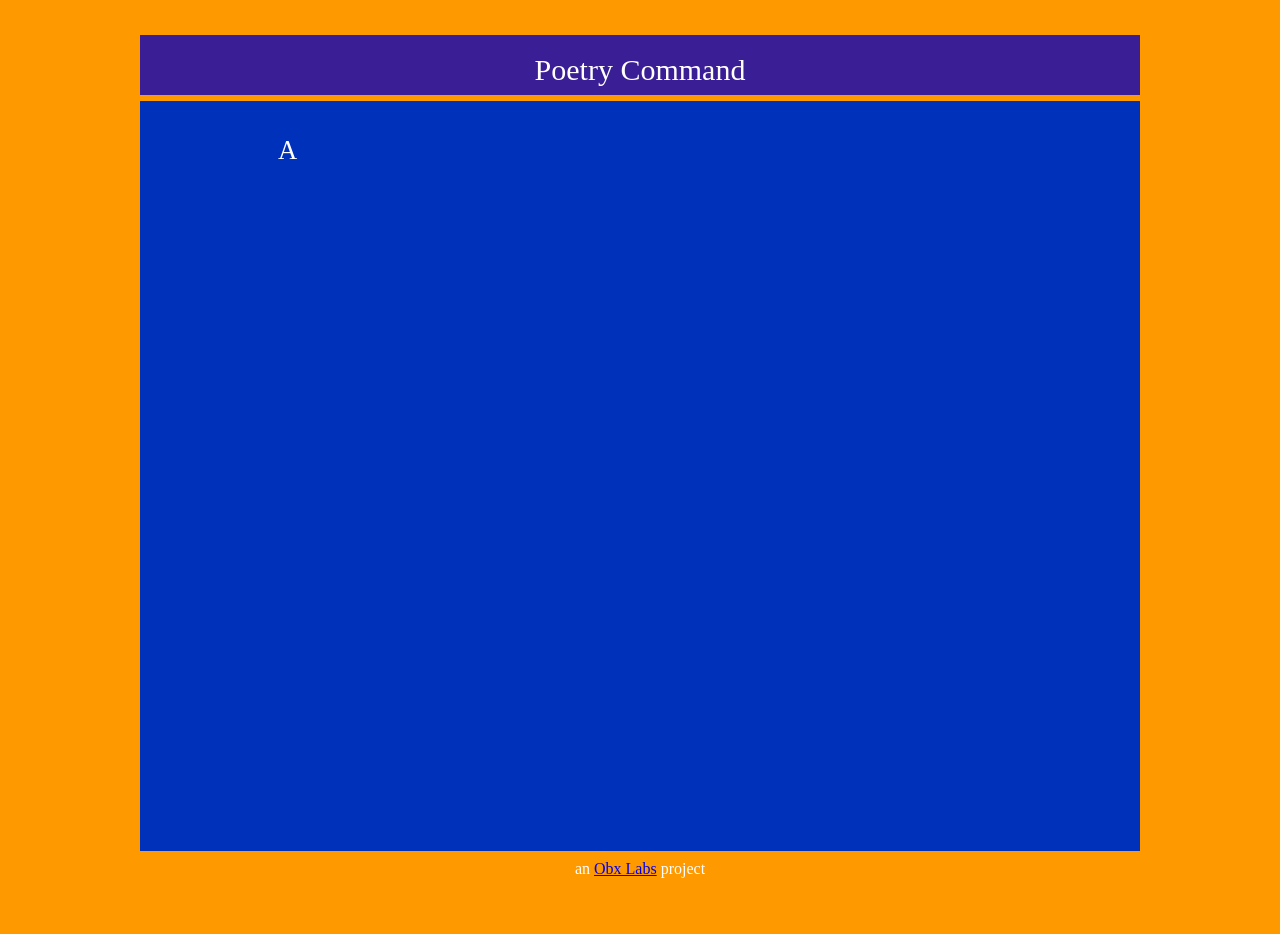
==== index.html @ fa60922b "Improve local+hosted loading and archive source text assets" ====
<!DOCTYPE html>
<!-- saved from url=(0040)https://obxlabs.net/experiments/stamina/ -->
<html lang="en">

<head>
	<meta http-equiv="Content-Type" content="text/html; charset=UTF-8">

	<script src="./Jasons_Relative_Stamina_files/webfont.js"></script>
	<link href="./Jasons_Relative_Stamina_files/css" rel="stylesheet" type="text/css">
	<link href="./Jasons_Relative_Stamina_files/css(1)" rel="stylesheet" type="text/css">
	<link href="./Jasons_Relative_Stamina_files/css(2)" rel="stylesheet" type="text/css">
	<link href="./Jasons_Relative_Stamina_files/css(3)" rel="stylesheet" type="text/css">

	<link rel="stylesheet" type="text/css" href="./Jasons_Relative_Stamina_files/shootCSS2.css">
	<script src="./Jasons_Relative_Stamina_files/SAT.js"></script>
	<script src="./Jasons_Relative_Stamina_files/stamina_local_data.js" type="text/javascript"></script>
	<script src="./Jasons_Relative_Stamina_files/shoot_21b.js" type="text/javascript"></script>
	<title>Poetry Command</title>

	<style type="text/css">
		/* Copyright 2014-present Evernote Corporation. All rights reserved. */
		@keyframes caretBlink {
			from {
				opacity: 1.0;
			}

			to {
				opacity: 0.0;
			}
		}

		@keyframes rotateSpinner {
			from {
				transform: rotate(0deg);
			}

			to {
				transform: rotate(360deg);
			}
		}

		#text-tool-caret {
			animation-name: caretBlink;
			animation-iteration-count: infinite;
			animation-timing-function: cubic-bezier(1.0, 0, 0, 1.0);
			animation-duration: 1s;
		}

		#en-markup-loading-spinner {
			position: absolute;
			top: calc(50% - 16px);
			left: calc(50% - 16px);
			width: 32px;
			height: 32px;
		}

		#en-markup-loading-spinner img {
			position: relative;
			top: 0px;
			left: 0px;
			animation-name: rotateSpinner;
			animation-duration: 0.6s;
			animation-iteration-count: infinite;
			animation-timing-function: linear;
		}
	</style>
	<style type="text/css">
		/* Copyright 2014-present Evernote Corporation. All rights reserved. */
		.skitchToastBoxContainer {
			position: absolute;
			width: 100%;
			text-align: center;
			top: 30px;
			-webkit-user-select: none;
			-moz-user-select: none;
			pointer-events: none;
		}

		.skitchToastBox {
			width: 200px;
			height: 16px;
			padding: 12px;
			background-color: rgba(47, 55, 61, 0.95);
			border-radius: 4px;
			color: white;
			cursor: default;
			font-size: 10pt;
			text-shadow: 1px 1px 2px rgba(0, 0, 0, 0.32);
			font-family: 'Soleil', Helvetica, Arial, sans-serif;
			border: 2px rgba(255, 255, 255, 0.38) solid;
		}

		.lang-zh-cn .skitchToastBox {
			font-family: '微软雅黑', 'Microsoft YaHei', SimSun,
				'&#x30E1;&#x30A4;&#x30EA;&#x30AA;', Meiryo, 'MS PGothic', 'Soleil',
				Helvetica, Arial, sans-serif;
		}

		.lang-ja-jp .skitchToastBox {
			font-family: '&#x30E1;&#x30A4;&#x30EA;&#x30AA;', Meiryo, 'MS PGothic',
				'微软雅黑', 'Microsoft YaHei', SimSun, 'Soleil', Helvetica, Arial,
				sans-serif;
		}

		.skitchToast {
			padding-left: 20px;
			padding-right: 20px;
			display: inline-block;
			height: 10px;
			color: #f1f5f8;
			text-align: center;
		}

		.skitchVisible {
			/* Don't remove this class it's a hack used by the Evernote Clipper */
		}
	</style>
	<style type="text/css">
		/* Copyright 2014-present Evernote Corporation. All rights reserved. */

		@font-face {
			font-family: 'Soleil';
			src: url([data-uri]);
			font-weight: normal;
			font-style: normal;
		}
	</style>
	<style type="text/css">
		/* Copyright 2019-present Evernote Corporation. All rights reserved. */

		#en-markup-disabled {
			position: fixed;
			z-index: 9999;
			width: 100%;
			height: 100%;
			top: 0px;
			left: 0px;
			cursor: default;
			-webkit-user-select: none;
		}

		#en-markup-alert-container {
			position: absolute;
			z-index: 9999;
			width: 450px;
			left: calc(50% - 225px);
			top: calc(50% - 85px);
			background-color: white;
			box-shadow: 0 2px 7px 1px rgba(0, 0, 0, 0.35);
			-webkit-user-select: none;
		}

		#en-markup-alert-container .cell-1 {
			position: relative;
			height: 110px;
			width: 105px;
			float: left;
			text-align: center;
			background-image: url([data-uri]);
			background-position: 65% 50%;
			background-repeat: no-repeat;
		}

		#en-markup-alert-container .cell-2 {
			position: relative;
			float: left;
			width: 345px;
			margin-top: 29px;
			margin-bottom: 20px;
		}

		#en-markup-alert-container .cell-2 .cell-2-title {
			margin-bottom: 5px;
			padding-right: 30px;
			font-size: 12pt;
			font-family: Tahoma, Arial;
		}

		#en-markup-alert-container .cell-2 .cell-2-message {
			padding-right: 30px;
			font-size: 9.5pt;
			font-family: Tahoma, Arial;
		}

		#en-markup-alert-container .cell-3 {
			position: relative;
			width: 450px;
			height: 60px;
			float: left;
			background-color: rgb(240, 240, 240);
		}

		#en-markup-alert-container .cell-3 button {
			position: absolute;
			top: 12px;
			right: 15px;
			width: 110px;
			height: 36px;
		}

		#en-markup-alert-container .cell-3 button.alt-button {
			position: absolute;
			top: 12px;
			right: 140px;
			width: 110px;
			height: 36px;
		}
	</style>
</head>

<body>
	<div id="header" class="unSelect">Poetry Command</div>

	<canvas id="canvas" width="1000" height="785" style="background-color: rgb(0, 49, 187);"></canvas>

	<div id="footer" class="unSelect">an <a href="https://www.obxlabs.net" target="_blank" rel="noopener noreferrer">Obx Labs</a> project</div><br>
	<div id="Test" style="font: 20pt Arvo;">must</div>
	<div id="container">

		<div class="unSelect panel">
			<h1>LASER OPTIONS</h1>
			Laser Font
			<select id="laFont" onchange="updateLaserVal(&#39;laFont&#39;);">
				<option value="Open Sans">Open Sans</option>
				<option value="Josefin Slab"> Josefin Slab</option>
				<option value="Arvo">Arvo</option>
			</select>
			<br>
			Vertical text <br>
			<input type="checkbox" id="laOrientation" value="true" onchange="updateLaserVal(&#39;laOrientation&#39;)">
			<br>
			Spray On<br>
			<input type="checkbox" id="laSpray" value="true" onchange="updateLaserVal(&#39;laSpray&#39;)">
			<br>
			Spray Speed (mili) (50-5000) <input type="text" id="laTInterval"
				onchange="updateLaserVal(&#39;laTInterval&#39;)" maxlength="4" size="4">
			<br>
			<input type="range" id="laInterval" min="50" max="5000"
				onchange="updateLaserVal(&#39;laInterval&#39;)"><span id="lInterval"> 50</span>
			<br>
			LaserSpacing (vertical text) <input type="text" id="laTSpacing"
				onchange="updateLaserVal(&#39;laTSpacing&#39;)" maxlength="2" size="2">
			<br>
			<input type="range" id="laSpacing" min="1" max="99" onchange="updateLaserVal(&#39;laSpacing&#39;)"><span
				id="lSpacing"> 27</span>
			<br>
			Laser Size <input type="text" id="laTSize" onchange="updateLaserVal(&#39;laTSize&#39;)" maxlength="2"
				size="2">
			<br>
			<input type="range" id="laSize" min="1" max="99" onchange="updateLaserVal(&#39;laSize&#39;)"><span
				id="lSize"> 14pt</span>
			<br>
			Laser Speed <input type="text" id="laTSpeed" onchange="updateLaserVal(&#39;laTSpeed&#39;)" maxlength="2"
				size="2">
			<br>
			<input type="range" id="laSpeed" min="1" max="99" onchange="updateLaserVal(&#39;laSpeed&#39;)"><span
				id="lSpeed"> 20</span>
			<br>
			Number of Lasers <input type="text" id="laTTotal" onchange="updateLaserVal(&#39;laTTotal&#39;)"
				maxlength="2" size="2">
			<br>
			<input type="range" id="laTotal" min="1" max="99" onchange="updateLaserVal(&#39;laTotal&#39;)"><span
				id="lTotal"> 100</span>
			<br>
			Red (0-255) <input type="text" id="laTHue" onchange="updateLaserVal(&#39;laTHue&#39;)" maxlength="3"
				size="3">
			<br>
			<input type="range" id="laHue" min="0" max="255" onchange="updateLaserVal(&#39;laHue&#39;)"><span id="lHue">
				0</span>
			<br>
			Green (0-255) <input type="text" id="laTSat" onchange="updateLaserVal(&#39;laTSat&#39;)" maxlength="3"
				size="3">
			<br>
			<input type="range" id="laSat" min="0" max="255" onchange="updateLaserVal(&#39;laSat&#39;)"><span id="lSat">
				0</span>
			<br>
			Blue (0-255) <input type="text" id="laTLig" onchange="updateLaserVal(&#39;laTLig&#39;)" maxlength="3"
				size="3">
			<br>
			<input type="range" id="laLig" min="0" max="255" onchange="updateLaserVal(&#39;laLig&#39;)"><span id="lLig">
				0</span>

			<br>
			<h1>CANVAS OPTIONS</h1>

			Red (0-255) <input type="text" id="caTHue" onchange="updateCanvasVal(&#39;caTHue&#39;)" maxlength="3"
				size="3">
			<br>
			<input type="range" id="caHue" min="0" max="255" onchange="updateCanvasVal(&#39;caHue&#39;)"><span
				id="cHue"> 0</span>
			<br>
			Green (0-255) <input type="text" id="caTSat" onchange="updateCanvasVal(&#39;caTSat&#39;)" maxlength="3"
				size="3">
			<br>
			<input type="range" id="caSat" min="0" max="255" onchange="updateCanvasVal(&#39;caSat&#39;)"><span
				id="cSat"> 49</span>
			<br>
			Blue (0-255) <input type="text" id="caTLig" onchange="updateCanvasVal(&#39;caTLig&#39;)" maxlength="3"
				size="3">
			<br>
			<input type="range" id="caLig" min="0" max="255" onchange="updateCanvasVal(&#39;caLig&#39;)"><span
				id="cLig"> 187</span>
		</div>

		<div class="unSelect right panel">
			<h1>ENEMY OPTIONS</h1>

			Enemy Font
			<select id="enFont" onchange="updateEnemyVal(&#39;enFont&#39;);">
				<option value="Open Sans">Open Sans</option>
				<option value="Josefin Slab"> Josefin Slab</option>
				<option value="Arvo">Arvo</option>
			</select>
			<br>
			Vertical text <br>
			<input type="checkbox" id="enOrientation" value="true" onchange="updateEnemyVal(&#39;enOrientation&#39;)">
			<br>
			EnemySpacing (vertical text) <input type="text" id="enTSpacing"
				onchange="updateEnemyVal(&#39;enTSpacing&#39;)" maxlength="2" size="2">
			<br>
			<input type="range" id="enSpacing" min="1" max="99" onchange="updateEnemyVal(&#39;enSpacing&#39;)"><span
				id="eSpacing"> 20</span>
			<br>
			Enemy Spawn Rate (mili) (50-5000) <input type="text" id="enTInterval"
				onchange="updateEnemyVal(&#39;enTInterval&#39;)" maxlength="4" size="4">
			<br>
			<input type="range" id="enInterval" min="50" max="5000"
				onchange="updateEnemyVal(&#39;enInterval&#39;)"><span id="eInterval"> 500</span>
			<br>
			Enemy Size <input type="text" id="enTSize" onchange="updateEnemyVal(&#39;enTSize&#39;)" maxlength="2"
				size="2">
			<br>
			<input type="range" id="enSize" min="1" max="99" onchange="updateEnemyVal(&#39;enSize&#39;)"><span
				id="eSize"> 20pt</span>
			<br>
			Enemy Base Speed <input type="text" id="enTBSpeed" onchange="updateEnemyVal(&#39;enTBSpeed&#39;)"
				maxlength="2" size="2">
			<br>
			<input type="range" id="enBSpeed" min="1" max="99" onchange="updateEnemyVal(&#39;enBSpeed&#39;)"><span
				id="eBSpeed"> 2</span>
			<br>
			Enemy Speed Variation <input type="text" id="enTSpeed" onchange="updateEnemyVal(&#39;enTSpeed&#39;)"
				maxlength="2" size="2">
			<br>
			<input type="range" id="enSpeed" min="0" max="99" onchange="updateEnemyVal(&#39;enSpeed&#39;)"><span
				id="eSpeed"> 12</span>
			<br>
			Enemy Total <input type="text" id="enTTotal" onchange="updateEnemyVal(&#39;enTTotal&#39;)" maxlength="2"
				size="2">
			<br>
			<input type="range" id="enTotal" min="1" max="99" onchange="updateEnemyVal(&#39;enTotal&#39;)"><span
				id="eTotal"> 12</span>
			<br>
			Red (0-255) <input type="text" id="enTHue" onchange="updateEnemyVal(&#39;enTHue&#39;)" maxlength="3"
				size="3">
			<br>
			<input type="range" id="enHue" min="0" max="255" onchange="updateEnemyVal(&#39;enHue&#39;)"><span id="eHue">
				255</span>
			<br>
			Green (0-255) <input type="text" id="enTSat" onchange="updateEnemyVal(&#39;enTSat&#39;)" maxlength="3"
				size="3">
			<br>
			<input type="range" id="enSat" min="0" max="255" onchange="updateEnemyVal(&#39;enSat&#39;)"><span id="eSat">
				255</span>
			<br>
			Blue (0-255) <input type="text" id="enTLig" onchange="updateEnemyVal(&#39;enTLig&#39;)" maxlength="3"
				size="3">
			<br>
			<input type="range" id="enLig" min="0" max="255" onchange="updateEnemyVal(&#39;enLig&#39;)"><span id="eLig">
				255</span>
		</div>

		<div class="unSelect right panel">
			<h1>EXPLOSION OPTIONS</h1>

			Fragment Font
			<select id="frFont" onchange="updateFragmentVal(&#39;frFont&#39;);">
				<option value="Open Sans">Open Sans</option>
				<option value="Josefin Slab"> Josefin Slab</option>
				<option value="Arvo">Arvo</option>
			</select>
			<br>
			Fragment Size <input type="text" id="frTSize" onchange="updateFragmentVal(&#39;frTSize&#39;)" maxlength="2"
				size="2">
			<br>
			<input type="range" id="frSize" min="5" max="50" onchange="updateFragmentVal(&#39;frSize&#39;)"><span
				id="fSize"> 20pt</span>
			<br>
			Fade Speed (0.1-1) <input type="text" id="frTFade" onchange="updateFragmentVal(&#39;frTFade&#39;)"
				maxlength="3" size="3">
			<br>
			<input type="range" id="frFade" min="1" max="80" onchange="updateFragmentVal(&#39;frFade&#39;)"><span
				id="fFade"> 20</span>
			<br>
			Fragment Base Speed (1-10) <input type="text" id="frTBSpeed"
				onchange="updateFragmentVal(&#39;frTBSpeed&#39;)" maxlength="2" size="2">
			<br>
			<input type="range" id="frBSpeed" min="1" max="99" onchange="updateFragmentVal(&#39;frBSpeed&#39;)"><span
				id="fBSpeed"> 3</span>
			<br>
			Fragment Speed Variation (0-20) <input type="text" id="frTSpeed"
				onchange="updateFragmentVal(&#39;frTSpeed&#39;)" maxlength="2" size="2">
			<br>
			<input type="range" id="frSpeed" min="0" max="99" onchange="updateFragmentVal(&#39;frSpeed&#39;)"><span
				id="fSpeed"> 17</span>
			<br>
			Red (0-255) <input type="text" id="frTHue" onchange="updateFragmentVal(&#39;frTHue&#39;)" maxlength="3"
				size="3">
			<br>
			<input type="range" id="frHue" min="0" max="255" onchange="updateFragmentVal(&#39;frHue&#39;)"><span
				id="fHue"> 156</span>
			<br>
			Green (0-255) <input type="text" id="frTSat" onchange="updateFragmentVal(&#39;frTSat&#39;)" maxlength="3"
				size="3">
			<br>
			<input type="range" id="frSat" min="0" max="255" onchange="updateFragmentVal(&#39;frSat&#39;)"><span
				id="fSat"> 100</span>
			<br>
			Blue (0-255) <input type="text" id="frTLig" onchange="updateFragmentVal(&#39;frTLig&#39;)" maxlength="3"
				size="3">
			<br>
			<input type="range" id="frLig" min="0" max="255" onchange="updateFragmentVal(&#39;frLig&#39;)"><span
				id="fLig"> 50</span>
			<br>
			Color Change Speed (0-20) <input type="text" id="frTRate" onchange="updateFragmentVal(&#39;frTRate&#39;)"
				maxlength="3" size="3">
			<br>
			<input type="range" id="frRate" min="0" max="99" onchange="updateFragmentVal(&#39;frRate&#39;)"><span
				id="fRate"> 5</span>
		</div>
		<div class="panel">


			<h1 class="unSelect">SET CURRENT SETTINGS AS DEFAULT</h1>
			<h2 class="unSelect"> Optional: leave a note to yourself about this build to be seen in the logbook </h2>
			<input type="text" name="noteString" id="noteStringArea" value="Note Here">
			<form method="get" action="https://obxlabs.net/experiments/stamina/">
				<input type="text" name="valString" id="valStringArea">
				<input type="button" value="GenerateString" onclick="getValueString()">
				<input type="submit" value="Submit as Default">
			</form>

			<h1 class="unSelect">RESETS</h1>
			<input type="submit" value="Reset to Default" onclick="resetVals(false)">
			<input type="submit" value="Reset to Origin" onclick="resetVals(true)"> <br>
			Resets will change the appearance, but need to be saved through the 'Set as Default' system or they will be
			overriden by the default when the page reloads.


			<h1 class="unSelect">LOG ALL CURRENT SETTINGS</h1>
			<span class="unSelect">Prints out all the current settings using the programming varirable names as
				identifiers. Copy Paste into a document and save or email it to me.</span>
			<br>
			<button type="button" id="caLog" onclick="updateCanvasVal(&#39;caLog&#39;)">Generate Log</button><br><span
				id="cLog"> </span>




		</div>


	</div>

	<deepl-input-controller translate="no"><template shadowrootmode="open">
			<link rel="stylesheet" href="chrome-extension://cofdbpoegempjloogbagkncekinflcnj/build/content.css">
			<div dir="ltr" style="visibility: initial !important;">
				<div class="dl-input-translation-container svelte-95aucy">
					<div></div>
				</div>
			</div>
		</template></deepl-input-controller>
</body>

</html>
---- Jasons_Relative_Stamina_files/shootCSS2.css ----
/* http://meyerweb.com/eric/tools/css/reset/ 
   v2.0 | 20110126
   License: none (public domain)
*/

html, body, div, span, applet, object, iframe,
h1, h2, h3, h4, h5, h6, p, blockquote, pre,
a, abbr, acronym, address, big, cite, code,
del, dfn, em, img, ins, kbd, q, s, samp,
small, strike, strong, sub, sup, tt, var,
b, u, i, center,
dl, dt, dd, ol, ul, li,
fieldset, form, label, legend,
table, caption, tbody, tfoot, thead, tr, th, td,
article, aside, canvas, details, embed, 
figure, figcaption, footer, header, hgroup, 
menu, nav, output, ruby, section, summary,
time, mark, audio, video {
	margin: 0;
	padding: 0;
	border: 0;
	font-size: 100%;
	font: inherit;
	vertical-align: baseline;
}
/* HTML5 display-role reset for older browsers */
article, aside, details, figcaption, figure, 
footer, header, hgroup, menu, nav, section {
	display: block;
}
body {
	line-height: 1;
}
ol, ul {
	list-style: none;
}
blockquote, q {
	quotes: none;
}
blockquote:before, blockquote:after,
q:before, q:after {
	content: '';
	content: none;
}
table {
	border-collapse: collapse;
	border-spacing: 0;
}



body {
  padding:0;
  margin:0;
  background:#fe9900;
}
canvas {
  display:block;
  margin-left:auto;
  margin-right:auto;
  background: #fff;
  
  }
  #header
  {
  background:#3a1e95;
  font-family:"Source Sans Pro";
  font-size: 30px;
  line-height:70px;
  color:#fff;
  width:1000px;
  height:60px;
  text-align:center; 
  margin-left:auto;
  margin-right:auto;
  margin-top: 35px;
  margin-bottom:6px;
  }
  
  #footer
  {
  font-family:"Source Sans Pro";
  font-size: 16px;
  padding-top:10px;
  color:#fff;
  text-align:center; 
  margin-left:auto;
  margin-right:auto;
  margin-bottom:10px;
  
  }
  
  
 #Test
{
    position: absolute;
    visibility: hidden;
    height: auto;
    width: auto;
	background:#f00;
}
.unSelect
{
-webkit-touch-callout: none;
-webkit-user-select: none;
-khtml-user-select: none;
-moz-user-select: moz-none;
-ms-user-select: none;
user-select: none;
}
.panel
{
float:left;
margin-top:10px;
margin-left:5px;
margin-right:5px;
font-size :14px;
width:225px;

font-family:"Open Sans";
background-color: #fff;
padding:5px 15px;
text-align:center;
line-height:1.5;
}

#container
{
background-color: #f00;
margin-left:50px;
margin-right:auto;
display:none;
/*visibility : hidden;*/
}
.panel h1
{
font-size :18px;
font-family:"Arvo";
margin-bottom:10px;

}

h2
{

font-size :16px;
font-family:"Arvo";
margin-bottom:5px;
}

.data
{
font-weight:700;
}
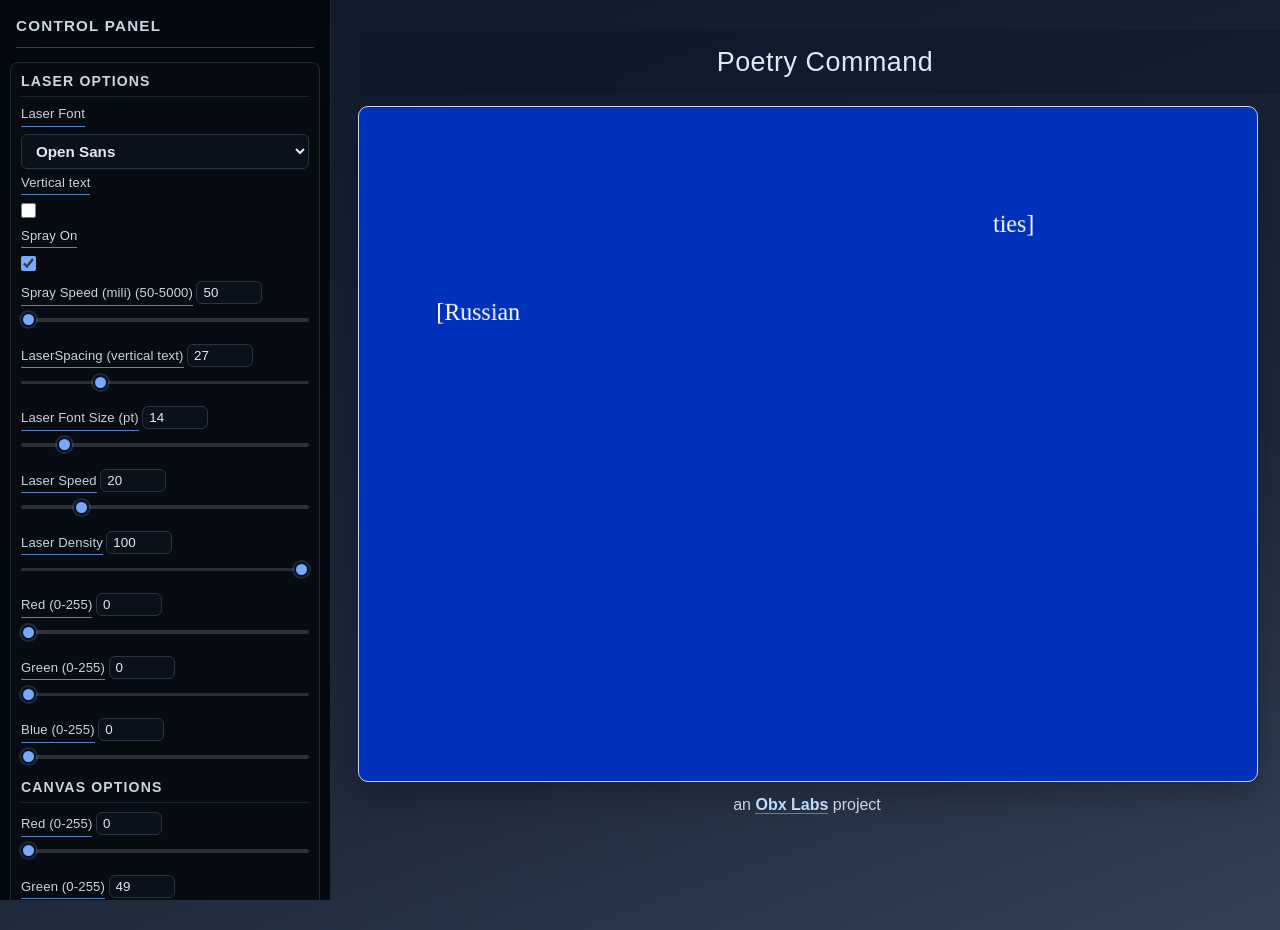
==== commit 3ac54014: "Refine controls UX, text sources, and collision fragment behavior" ====
--- a/index.html
+++ b/index.html
@@ -236,48 +236,48 @@
 				onchange="updateLaserVal(&#39;laTInterval&#39;)" maxlength="4" size="4">
 			<br>
 			<input type="range" id="laInterval" min="50" max="5000"
-				onchange="updateLaserVal(&#39;laInterval&#39;)"><span id="lInterval"> 50</span>
+				oninput="updateLaserVal(&#39;laInterval&#39;)" onchange="updateLaserVal(&#39;laInterval&#39;)"><span id="lInterval"> 50</span>
 			<br>
 			LaserSpacing (vertical text) <input type="text" id="laTSpacing"
 				onchange="updateLaserVal(&#39;laTSpacing&#39;)" maxlength="2" size="2">
 			<br>
-			<input type="range" id="laSpacing" min="1" max="99" onchange="updateLaserVal(&#39;laSpacing&#39;)"><span
+			<input type="range" id="laSpacing" min="1" max="99" oninput="updateLaserVal(&#39;laSpacing&#39;)" onchange="updateLaserVal(&#39;laSpacing&#39;)"><span
 				id="lSpacing"> 27</span>
 			<br>
-			Laser Size <input type="text" id="laTSize" onchange="updateLaserVal(&#39;laTSize&#39;)" maxlength="2"
+			Laser Font Size (pt) <input type="text" id="laTSize" onchange="updateLaserVal(&#39;laTSize&#39;)" maxlength="2"
 				size="2">
 			<br>
-			<input type="range" id="laSize" min="1" max="99" onchange="updateLaserVal(&#39;laSize&#39;)"><span
+			<input type="range" id="laSize" min="1" max="99" oninput="updateLaserVal(&#39;laSize&#39;)" onchange="updateLaserVal(&#39;laSize&#39;)"><span
 				id="lSize"> 14pt</span>
 			<br>
 			Laser Speed <input type="text" id="laTSpeed" onchange="updateLaserVal(&#39;laTSpeed&#39;)" maxlength="2"
 				size="2">
 			<br>
-			<input type="range" id="laSpeed" min="1" max="99" onchange="updateLaserVal(&#39;laSpeed&#39;)"><span
+			<input type="range" id="laSpeed" min="1" max="99" oninput="updateLaserVal(&#39;laSpeed&#39;)" onchange="updateLaserVal(&#39;laSpeed&#39;)"><span
 				id="lSpeed"> 20</span>
 			<br>
-			Number of Lasers <input type="text" id="laTTotal" onchange="updateLaserVal(&#39;laTTotal&#39;)"
+			Laser Density <input type="text" id="laTTotal" onchange="updateLaserVal(&#39;laTTotal&#39;)"
 				maxlength="2" size="2">
 			<br>
-			<input type="range" id="laTotal" min="1" max="99" onchange="updateLaserVal(&#39;laTotal&#39;)"><span
+			<input type="range" id="laTotal" min="1" max="99" oninput="updateLaserVal(&#39;laTotal&#39;)" onchange="updateLaserVal(&#39;laTotal&#39;)"><span
 				id="lTotal"> 100</span>
 			<br>
 			Red (0-255) <input type="text" id="laTHue" onchange="updateLaserVal(&#39;laTHue&#39;)" maxlength="3"
 				size="3">
 			<br>
-			<input type="range" id="laHue" min="0" max="255" onchange="updateLaserVal(&#39;laHue&#39;)"><span id="lHue">
+			<input type="range" id="laHue" min="0" max="255" oninput="updateLaserVal(&#39;laHue&#39;)" onchange="updateLaserVal(&#39;laHue&#39;)"><span id="lHue">
 				0</span>
 			<br>
 			Green (0-255) <input type="text" id="laTSat" onchange="updateLaserVal(&#39;laTSat&#39;)" maxlength="3"
 				size="3">
 			<br>
-			<input type="range" id="laSat" min="0" max="255" onchange="updateLaserVal(&#39;laSat&#39;)"><span id="lSat">
+			<input type="range" id="laSat" min="0" max="255" oninput="updateLaserVal(&#39;laSat&#39;)" onchange="updateLaserVal(&#39;laSat&#39;)"><span id="lSat">
 				0</span>
 			<br>
 			Blue (0-255) <input type="text" id="laTLig" onchange="updateLaserVal(&#39;laTLig&#39;)" maxlength="3"
 				size="3">
 			<br>
-			<input type="range" id="laLig" min="0" max="255" onchange="updateLaserVal(&#39;laLig&#39;)"><span id="lLig">
+			<input type="range" id="laLig" min="0" max="255" oninput="updateLaserVal(&#39;laLig&#39;)" onchange="updateLaserVal(&#39;laLig&#39;)"><span id="lLig">
 				0</span>
 
 			<br>
@@ -286,19 +286,19 @@
 			Red (0-255) <input type="text" id="caTHue" onchange="updateCanvasVal(&#39;caTHue&#39;)" maxlength="3"
 				size="3">
 			<br>
-			<input type="range" id="caHue" min="0" max="255" onchange="updateCanvasVal(&#39;caHue&#39;)"><span
+			<input type="range" id="caHue" min="0" max="255" oninput="updateCanvasVal(&#39;caHue&#39;)" onchange="updateCanvasVal(&#39;caHue&#39;)"><span
 				id="cHue"> 0</span>
 			<br>
 			Green (0-255) <input type="text" id="caTSat" onchange="updateCanvasVal(&#39;caTSat&#39;)" maxlength="3"
 				size="3">
 			<br>
-			<input type="range" id="caSat" min="0" max="255" onchange="updateCanvasVal(&#39;caSat&#39;)"><span
+			<input type="range" id="caSat" min="0" max="255" oninput="updateCanvasVal(&#39;caSat&#39;)" onchange="updateCanvasVal(&#39;caSat&#39;)"><span
 				id="cSat"> 49</span>
 			<br>
 			Blue (0-255) <input type="text" id="caTLig" onchange="updateCanvasVal(&#39;caTLig&#39;)" maxlength="3"
 				size="3">
 			<br>
-			<input type="range" id="caLig" min="0" max="255" onchange="updateCanvasVal(&#39;caLig&#39;)"><span
+			<input type="range" id="caLig" min="0" max="255" oninput="updateCanvasVal(&#39;caLig&#39;)" onchange="updateCanvasVal(&#39;caLig&#39;)"><span
 				id="cLig"> 187</span>
 		</div>
 
@@ -318,55 +318,55 @@
 			EnemySpacing (vertical text) <input type="text" id="enTSpacing"
 				onchange="updateEnemyVal(&#39;enTSpacing&#39;)" maxlength="2" size="2">
 			<br>
-			<input type="range" id="enSpacing" min="1" max="99" onchange="updateEnemyVal(&#39;enSpacing&#39;)"><span
+			<input type="range" id="enSpacing" min="1" max="99" oninput="updateEnemyVal(&#39;enSpacing&#39;)" onchange="updateEnemyVal(&#39;enSpacing&#39;)"><span
 				id="eSpacing"> 20</span>
 			<br>
 			Enemy Spawn Rate (mili) (50-5000) <input type="text" id="enTInterval"
 				onchange="updateEnemyVal(&#39;enTInterval&#39;)" maxlength="4" size="4">
 			<br>
 			<input type="range" id="enInterval" min="50" max="5000"
-				onchange="updateEnemyVal(&#39;enInterval&#39;)"><span id="eInterval"> 500</span>
-			<br>
-			Enemy Size <input type="text" id="enTSize" onchange="updateEnemyVal(&#39;enTSize&#39;)" maxlength="2"
+				oninput="updateEnemyVal(&#39;enInterval&#39;)" onchange="updateEnemyVal(&#39;enInterval&#39;)"><span id="eInterval"> 500</span>
+			<br>
+			Enemy Font Size (pt) <input type="text" id="enTSize" onchange="updateEnemyVal(&#39;enTSize&#39;)" maxlength="2"
 				size="2">
 			<br>
-			<input type="range" id="enSize" min="1" max="99" onchange="updateEnemyVal(&#39;enSize&#39;)"><span
+			<input type="range" id="enSize" min="1" max="99" oninput="updateEnemyVal(&#39;enSize&#39;)" onchange="updateEnemyVal(&#39;enSize&#39;)"><span
 				id="eSize"> 20pt</span>
 			<br>
 			Enemy Base Speed <input type="text" id="enTBSpeed" onchange="updateEnemyVal(&#39;enTBSpeed&#39;)"
 				maxlength="2" size="2">
 			<br>
-			<input type="range" id="enBSpeed" min="1" max="99" onchange="updateEnemyVal(&#39;enBSpeed&#39;)"><span
+			<input type="range" id="enBSpeed" min="1" max="99" oninput="updateEnemyVal(&#39;enBSpeed&#39;)" onchange="updateEnemyVal(&#39;enBSpeed&#39;)"><span
 				id="eBSpeed"> 2</span>
 			<br>
 			Enemy Speed Variation <input type="text" id="enTSpeed" onchange="updateEnemyVal(&#39;enTSpeed&#39;)"
 				maxlength="2" size="2">
 			<br>
-			<input type="range" id="enSpeed" min="0" max="99" onchange="updateEnemyVal(&#39;enSpeed&#39;)"><span
+			<input type="range" id="enSpeed" min="0" max="99" oninput="updateEnemyVal(&#39;enSpeed&#39;)" onchange="updateEnemyVal(&#39;enSpeed&#39;)"><span
 				id="eSpeed"> 12</span>
 			<br>
 			Enemy Total <input type="text" id="enTTotal" onchange="updateEnemyVal(&#39;enTTotal&#39;)" maxlength="2"
 				size="2">
 			<br>
-			<input type="range" id="enTotal" min="1" max="99" onchange="updateEnemyVal(&#39;enTotal&#39;)"><span
+			<input type="range" id="enTotal" min="1" max="99" oninput="updateEnemyVal(&#39;enTotal&#39;)" onchange="updateEnemyVal(&#39;enTotal&#39;)"><span
 				id="eTotal"> 12</span>
 			<br>
 			Red (0-255) <input type="text" id="enTHue" onchange="updateEnemyVal(&#39;enTHue&#39;)" maxlength="3"
 				size="3">
 			<br>
-			<input type="range" id="enHue" min="0" max="255" onchange="updateEnemyVal(&#39;enHue&#39;)"><span id="eHue">
+			<input type="range" id="enHue" min="0" max="255" oninput="updateEnemyVal(&#39;enHue&#39;)" onchange="updateEnemyVal(&#39;enHue&#39;)"><span id="eHue">
 				255</span>
 			<br>
 			Green (0-255) <input type="text" id="enTSat" onchange="updateEnemyVal(&#39;enTSat&#39;)" maxlength="3"
 				size="3">
 			<br>
-			<input type="range" id="enSat" min="0" max="255" onchange="updateEnemyVal(&#39;enSat&#39;)"><span id="eSat">
+			<input type="range" id="enSat" min="0" max="255" oninput="updateEnemyVal(&#39;enSat&#39;)" onchange="updateEnemyVal(&#39;enSat&#39;)"><span id="eSat">
 				255</span>
 			<br>
 			Blue (0-255) <input type="text" id="enTLig" onchange="updateEnemyVal(&#39;enTLig&#39;)" maxlength="3"
 				size="3">
 			<br>
-			<input type="range" id="enLig" min="0" max="255" onchange="updateEnemyVal(&#39;enLig&#39;)"><span id="eLig">
+			<input type="range" id="enLig" min="0" max="255" oninput="updateEnemyVal(&#39;enLig&#39;)" onchange="updateEnemyVal(&#39;enLig&#39;)"><span id="eLig">
 				255</span>
 		</div>
 
@@ -383,68 +383,73 @@
 			Fragment Size <input type="text" id="frTSize" onchange="updateFragmentVal(&#39;frTSize&#39;)" maxlength="2"
 				size="2">
 			<br>
-			<input type="range" id="frSize" min="5" max="50" onchange="updateFragmentVal(&#39;frSize&#39;)"><span
+			<input type="range" id="frSize" min="5" max="50" oninput="updateFragmentVal(&#39;frSize&#39;)" onchange="updateFragmentVal(&#39;frSize&#39;)"><span
 				id="fSize"> 20pt</span>
 			<br>
 			Fade Speed (0.1-1) <input type="text" id="frTFade" onchange="updateFragmentVal(&#39;frTFade&#39;)"
 				maxlength="3" size="3">
 			<br>
-			<input type="range" id="frFade" min="1" max="80" onchange="updateFragmentVal(&#39;frFade&#39;)"><span
+			<input type="range" id="frFade" min="1" max="80" oninput="updateFragmentVal(&#39;frFade&#39;)" onchange="updateFragmentVal(&#39;frFade&#39;)"><span
 				id="fFade"> 20</span>
 			<br>
 			Fragment Base Speed (1-10) <input type="text" id="frTBSpeed"
 				onchange="updateFragmentVal(&#39;frTBSpeed&#39;)" maxlength="2" size="2">
 			<br>
-			<input type="range" id="frBSpeed" min="1" max="99" onchange="updateFragmentVal(&#39;frBSpeed&#39;)"><span
+			<input type="range" id="frBSpeed" min="1" max="99" oninput="updateFragmentVal(&#39;frBSpeed&#39;)" onchange="updateFragmentVal(&#39;frBSpeed&#39;)"><span
 				id="fBSpeed"> 3</span>
 			<br>
 			Fragment Speed Variation (0-20) <input type="text" id="frTSpeed"
 				onchange="updateFragmentVal(&#39;frTSpeed&#39;)" maxlength="2" size="2">
 			<br>
-			<input type="range" id="frSpeed" min="0" max="99" onchange="updateFragmentVal(&#39;frSpeed&#39;)"><span
+			<input type="range" id="frSpeed" min="0" max="99" oninput="updateFragmentVal(&#39;frSpeed&#39;)" onchange="updateFragmentVal(&#39;frSpeed&#39;)"><span
 				id="fSpeed"> 17</span>
 			<br>
 			Red (0-255) <input type="text" id="frTHue" onchange="updateFragmentVal(&#39;frTHue&#39;)" maxlength="3"
 				size="3">
 			<br>
-			<input type="range" id="frHue" min="0" max="255" onchange="updateFragmentVal(&#39;frHue&#39;)"><span
+			<input type="range" id="frHue" min="0" max="255" oninput="updateFragmentVal(&#39;frHue&#39;)" onchange="updateFragmentVal(&#39;frHue&#39;)"><span
 				id="fHue"> 156</span>
 			<br>
 			Green (0-255) <input type="text" id="frTSat" onchange="updateFragmentVal(&#39;frTSat&#39;)" maxlength="3"
 				size="3">
 			<br>
-			<input type="range" id="frSat" min="0" max="255" onchange="updateFragmentVal(&#39;frSat&#39;)"><span
+			<input type="range" id="frSat" min="0" max="255" oninput="updateFragmentVal(&#39;frSat&#39;)" onchange="updateFragmentVal(&#39;frSat&#39;)"><span
 				id="fSat"> 100</span>
 			<br>
 			Blue (0-255) <input type="text" id="frTLig" onchange="updateFragmentVal(&#39;frTLig&#39;)" maxlength="3"
 				size="3">
 			<br>
-			<input type="range" id="frLig" min="0" max="255" onchange="updateFragmentVal(&#39;frLig&#39;)"><span
+			<input type="range" id="frLig" min="0" max="255" oninput="updateFragmentVal(&#39;frLig&#39;)" onchange="updateFragmentVal(&#39;frLig&#39;)"><span
 				id="fLig"> 50</span>
 			<br>
 			Color Change Speed (0-20) <input type="text" id="frTRate" onchange="updateFragmentVal(&#39;frTRate&#39;)"
 				maxlength="3" size="3">
 			<br>
-			<input type="range" id="frRate" min="0" max="99" onchange="updateFragmentVal(&#39;frRate&#39;)"><span
+			<input type="range" id="frRate" min="0" max="99" oninput="updateFragmentVal(&#39;frRate&#39;)" onchange="updateFragmentVal(&#39;frRate&#39;)"><span
 				id="fRate"> 5</span>
 		</div>
 		<div class="panel">
 
-
-			<h1 class="unSelect">SET CURRENT SETTINGS AS DEFAULT</h1>
-			<h2 class="unSelect"> Optional: leave a note to yourself about this build to be seen in the logbook </h2>
+			<h1 class="unSelect">SETTINGS PRESETS</h1>
+			<h2 class="unSelect">Defaults are read from <code>settings/defaults.json</code> at startup.</h2>
+			<input type="text" id="settingsPresetName" value="My Preset" placeholder="Preset name">
+			<br>
+			<input type="button" value="Save Preset" onclick="saveNamedPreset()">
+			<input type="button" value="Load Preset" onclick="loadSelectedPreset()">
+			<input type="button" value="Delete Preset" onclick="deleteSelectedPreset()">
+			<br>
+			<select id="settingsPresetList"></select>
+			<br>
+			<input type="button" value="Reload Defaults File" onclick="loadDefaultSettingsFromFile()">
+			<input type="button" value="Reset to Built-In Defaults" onclick="resetVals(true)">
+			<div id="settingsStatus" class="unSelect">Ready.</div>
+
+			<h1 class="unSelect">EXPORT STRING (LEGACY)</h1>
+			<h2 class="unSelect">Optional note to include in exported string</h2>
 			<input type="text" name="noteString" id="noteStringArea" value="Note Here">
-			<form method="get" action="https://obxlabs.net/experiments/stamina/">
-				<input type="text" name="valString" id="valStringArea">
-				<input type="button" value="GenerateString" onclick="getValueString()">
-				<input type="submit" value="Submit as Default">
-			</form>
-
-			<h1 class="unSelect">RESETS</h1>
-			<input type="submit" value="Reset to Default" onclick="resetVals(false)">
-			<input type="submit" value="Reset to Origin" onclick="resetVals(true)"> <br>
-			Resets will change the appearance, but need to be saved through the 'Set as Default' system or they will be
-			overriden by the default when the page reloads.
+			<br>
+			<input type="text" name="valString" id="valStringArea">
+			<input type="button" value="GenerateString" onclick="getValueString()">
 
 
 			<h1 class="unSelect">LOG ALL CURRENT SETTINGS</h1>
@@ -472,4 +477,4 @@
 		</template></deepl-input-controller>
 </body>
 
-</html>+</html>
--- a/Jasons_Relative_Stamina_files/shootCSS2.css
+++ b/Jasons_Relative_Stamina_files/shootCSS2.css
@@ -49,106 +49,336 @@
 
 
 
-body {
-  padding:0;
-  margin:0;
-  background:#fe9900;
-}
-canvas {
-  display:block;
-  margin-left:auto;
-  margin-right:auto;
-  background: #fff;
-  
-  }
-  #header
-  {
-  background:#3a1e95;
-  font-family:"Source Sans Pro";
-  font-size: 30px;
-  line-height:70px;
-  color:#fff;
-  width:1000px;
-  height:60px;
-  text-align:center; 
-  margin-left:auto;
-  margin-right:auto;
-  margin-top: 35px;
-  margin-bottom:6px;
-  }
-  
-  #footer
-  {
-  font-family:"Source Sans Pro";
-  font-size: 16px;
-  padding-top:10px;
-  color:#fff;
-  text-align:center; 
-  margin-left:auto;
-  margin-right:auto;
-  margin-bottom:10px;
-  
-  }
-  
-  
- #Test
-{
-    position: absolute;
-    visibility: hidden;
-    height: auto;
-    width: auto;
-	background:#f00;
-}
-.unSelect
-{
--webkit-touch-callout: none;
--webkit-user-select: none;
--khtml-user-select: none;
--moz-user-select: moz-none;
--ms-user-select: none;
-user-select: none;
-}
-.panel
-{
-float:left;
-margin-top:10px;
-margin-left:5px;
-margin-right:5px;
-font-size :14px;
-width:225px;
-
-font-family:"Open Sans";
-background-color: #fff;
-padding:5px 15px;
-text-align:center;
-line-height:1.5;
-}
-
-#container
-{
-background-color: #f00;
-margin-left:50px;
-margin-right:auto;
-display:none;
-/*visibility : hidden;*/
-}
-.panel h1
-{
-font-size :18px;
-font-family:"Arvo";
-margin-bottom:10px;
-
-}
-
-h2
-{
-
-font-size :16px;
-font-family:"Arvo";
-margin-bottom:5px;
-}
-
-.data
-{
-font-weight:700;
-}+:root {
+	--bg-ink: #0f172a;
+	--bg-deep: #1e293b;
+	--accent: #3b82f6;
+	--accent-soft: #93c5fd;
+	--text-strong: #e2e8f0;
+	--panel-bg: rgba(8, 12, 20, 0.94);
+	--panel-border: #1f2937;
+	--panel-text: #98a2b3;
+	--canvas-frame: #cbd5e1;
+	--panel-input-bg: #0b111b;
+	--panel-input-border: #2a3444;
+	--panel-heading: #cdd4df;
+	--panel-value: #76a9ff;
+	--panel-track: #2a2f38;
+}
+
+body {
+	padding: 0 0 0 334px;
+	margin: 0;
+	line-height: 1.35;
+	min-height: 100vh;
+	background:
+		linear-gradient(160deg, var(--bg-ink), var(--bg-deep) 65%, #334155 100%);
+	font-family: "Open Sans", "Helvetica Neue", Helvetica, Arial, sans-serif;
+}
+
+canvas {
+	display: block;
+	width: min(1000px, calc(100vw - 382px));
+	height: auto;
+	margin: 0 auto 0 24px;
+	border: 1px solid var(--canvas-frame);
+	border-radius: 10px;
+	background: #fff;
+	box-shadow: 0 12px 30px rgba(2, 6, 23, 0.25);
+}
+
+#header {
+	width: min(1000px, calc(100vw - 382px));
+	margin: 30px auto 12px 24px;
+	padding: 14px 18px;
+	border-radius: 10px;
+	background: rgba(15, 23, 42, 0.48);
+	font-family: "Source Sans Pro", "Open Sans", "Helvetica Neue", Helvetica, Arial, sans-serif;
+	font-size: clamp(1.5rem, 2.1vw, 1.95rem);
+	letter-spacing: 0.02em;
+	color: var(--text-strong);
+	text-align: center;
+	text-transform: none;
+	text-shadow: none;
+}
+
+#footer {
+	width: min(1000px, calc(100vw - 382px));
+	margin: 12px auto 12px 24px;
+	text-align: center;
+	font-family: "Source Sans Pro", "Open Sans", "Helvetica Neue", Helvetica, Arial, sans-serif;
+	font-size: 1rem;
+	color: #cbd5e1;
+}
+
+#footer a {
+	color: #bfdbfe;
+	font-weight: 600;
+	text-decoration: none;
+	border-bottom: 1px solid rgba(191, 219, 254, 0.45);
+	transition: color 150ms ease, border-color 150ms ease;
+}
+
+#footer a:hover {
+	color: #eff6ff;
+	border-bottom-color: rgba(239, 246, 255, 0.9);
+}
+
+#Test {
+	position: absolute;
+	visibility: hidden;
+	height: auto;
+	width: auto;
+	background: #f00;
+}
+
+.unSelect {
+	-webkit-touch-callout: none;
+	-webkit-user-select: none;
+	-khtml-user-select: none;
+	-moz-user-select: moz-none;
+	-ms-user-select: none;
+	user-select: none;
+}
+
+#container {
+	display: block;
+	position: fixed;
+	top: 0;
+	left: 0;
+	bottom: 0;
+	width: 310px;
+	margin: 0;
+	padding: 12px 10px 24px 10px;
+	overflow-y: auto;
+	overflow-x: hidden;
+	border-right: 1px solid rgba(148, 163, 184, 0.2);
+	background: rgba(5, 9, 15, 0.94);
+	backdrop-filter: blur(8px);
+}
+
+#container::before {
+	content: "Control Panel";
+	display: block;
+	margin: 4px 6px 14px 6px;
+	padding-bottom: 10px;
+	border-bottom: 1px solid rgba(148, 163, 184, 0.35);
+	font-family: "Source Sans Pro", "Open Sans", "Helvetica Neue", Helvetica, Arial, sans-serif;
+	font-size: 0.95rem;
+	font-weight: 700;
+	letter-spacing: 0.08em;
+	text-transform: uppercase;
+	color: #cbd5e1;
+}
+
+.panel {
+	float: none;
+	width: auto;
+	margin: 0 0 10px 0;
+	padding: 10px 10px;
+	font-size: 12.5px;
+	font-family: "Open Sans", "Helvetica Neue", Helvetica, Arial, sans-serif;
+	color: var(--panel-text);
+	background-color: var(--panel-bg);
+	border: 1px solid var(--panel-border);
+	border-radius: 8px;
+	text-align: left;
+	line-height: 1.25;
+	box-shadow: 0 8px 24px rgba(0, 0, 0, 0.28);
+}
+
+.panel h1 {
+	margin: 0 0 7px 0;
+	padding-bottom: 6px;
+	border-bottom: 1px solid rgba(53, 64, 79, 0.5);
+	font-family: "Source Sans Pro", "Open Sans", "Helvetica Neue", Helvetica, Arial, sans-serif;
+	font-size: 0.88rem;
+	font-weight: 700;
+	letter-spacing: 0.08em;
+	text-transform: uppercase;
+	color: var(--panel-heading);
+}
+
+h2 {
+	margin: 2px 0 6px 0;
+	font-size: 0.8rem;
+	font-family: "Source Sans Pro", "Open Sans", "Helvetica Neue", Helvetica, Arial, sans-serif;
+	font-weight: 600;
+	letter-spacing: 0.03em;
+	color: #7f8a9a;
+}
+
+select,
+input[type="text"] {
+	border: 1px solid var(--panel-input-border);
+	border-radius: 6px;
+	background: var(--panel-input-bg);
+	color: #e2e8f0;
+	padding: 3px 6px;
+	margin: 2px 0 4px 0;
+}
+
+select {
+	width: 100%;
+	padding: 7px 10px;
+	font-size: 0.95rem;
+	font-weight: 600;
+}
+
+input[type="text"] {
+	width: auto;
+	min-width: 52px;
+}
+
+.control-label {
+	display: inline-block;
+	margin: 2px 0 5px 0;
+	padding-bottom: 3px;
+	border-bottom: 1px solid rgba(118, 169, 255, 0.75);
+	color: #c9d2df;
+	font-size: 0.82rem;
+	letter-spacing: 0.01em;
+}
+
+#settingsPresetName,
+#valStringArea,
+#settingsPresetList {
+	width: 100%;
+}
+
+#settingsStatus {
+	margin-top: 6px;
+	font-size: 0.78rem;
+	line-height: 1.2;
+	color: #93c5fd;
+}
+
+.panel code {
+	font-family: "Courier New", Courier, monospace;
+	color: #bfdbfe;
+	background: rgba(30, 41, 59, 0.55);
+	padding: 1px 4px;
+	border-radius: 4px;
+}
+
+input[type="checkbox"] {
+	accent-color: var(--panel-value);
+	width: 15px;
+	height: 15px;
+	margin: 3px 0 8px 0;
+}
+
+input[type="range"] {
+	-webkit-appearance: none;
+	appearance: none;
+	width: 100%;
+	height: 3.5px;
+	background: var(--panel-track);
+	border-radius: 999px;
+	outline: none;
+	margin: 5px 0 20px 0;
+}
+
+input[type="range"]::-webkit-slider-thumb {
+	-webkit-appearance: none;
+	appearance: none;
+	width: 15px;
+	height: 15px;
+	border-radius: 50%;
+	background: var(--panel-value);
+	border: 2px solid #0a1220;
+	box-shadow: 0 0 0 2px rgba(118, 169, 255, 0.18);
+	cursor: pointer;
+}
+
+input[type="range"]::-moz-range-track {
+	height: 3.5px;
+	background: var(--panel-track);
+	border-radius: 999px;
+}
+
+input[type="range"]::-moz-range-thumb {
+	width: 15px;
+	height: 15px;
+	border-radius: 50%;
+	background: var(--panel-value);
+	border: 2px solid #0a1220;
+	box-shadow: 0 0 0 2px rgba(118, 169, 255, 0.18);
+	cursor: pointer;
+}
+
+.panel input[type="range"] + span {
+	display: none;
+}
+
+.panel button,
+.panel input[type="button"],
+.panel input[type="submit"] {
+	background: #111827;
+	color: #dbe4ef;
+	border: 1px solid #2e3a4f;
+	border-radius: 6px;
+	padding: 5px 9px;
+	margin: 4px 4px 5px 0;
+	font-size: 0.78rem;
+	cursor: pointer;
+}
+
+.panel br {
+	line-height: 0.7;
+}
+
+
+.panel button:hover,
+.panel input[type="button"]:hover,
+.panel input[type="submit"]:hover {
+	border-color: #4e6587;
+	color: #eff6ff;
+}
+
+.data {
+	font-weight: 700;
+}
+
+@media (max-width: 860px) {
+	#header {
+		width: calc(100vw - 32px);
+		margin: 18px auto 10px auto;
+	}
+
+	#footer {
+		width: calc(100vw - 32px);
+		font-size: 1rem;
+		margin: 10px auto 8px auto;
+	}
+
+	#container {
+		position: static;
+		width: calc(100vw - 24px);
+		max-width: 680px;
+		margin: 8px auto 20px auto;
+		padding: 8px 4px;
+		border-right: 0;
+		background: rgba(15, 23, 42, 0.35);
+	}
+
+	#container::before {
+		margin: 2px 8px 10px 8px;
+	}
+
+	body {
+		padding-left: 0;
+	}
+
+	.panel {
+		float: none;
+		width: auto;
+		max-width: 460px;
+		margin: 10px auto;
+	}
+
+	canvas {
+		width: calc(100vw - 32px);
+		margin: 0 auto;
+	}
+}
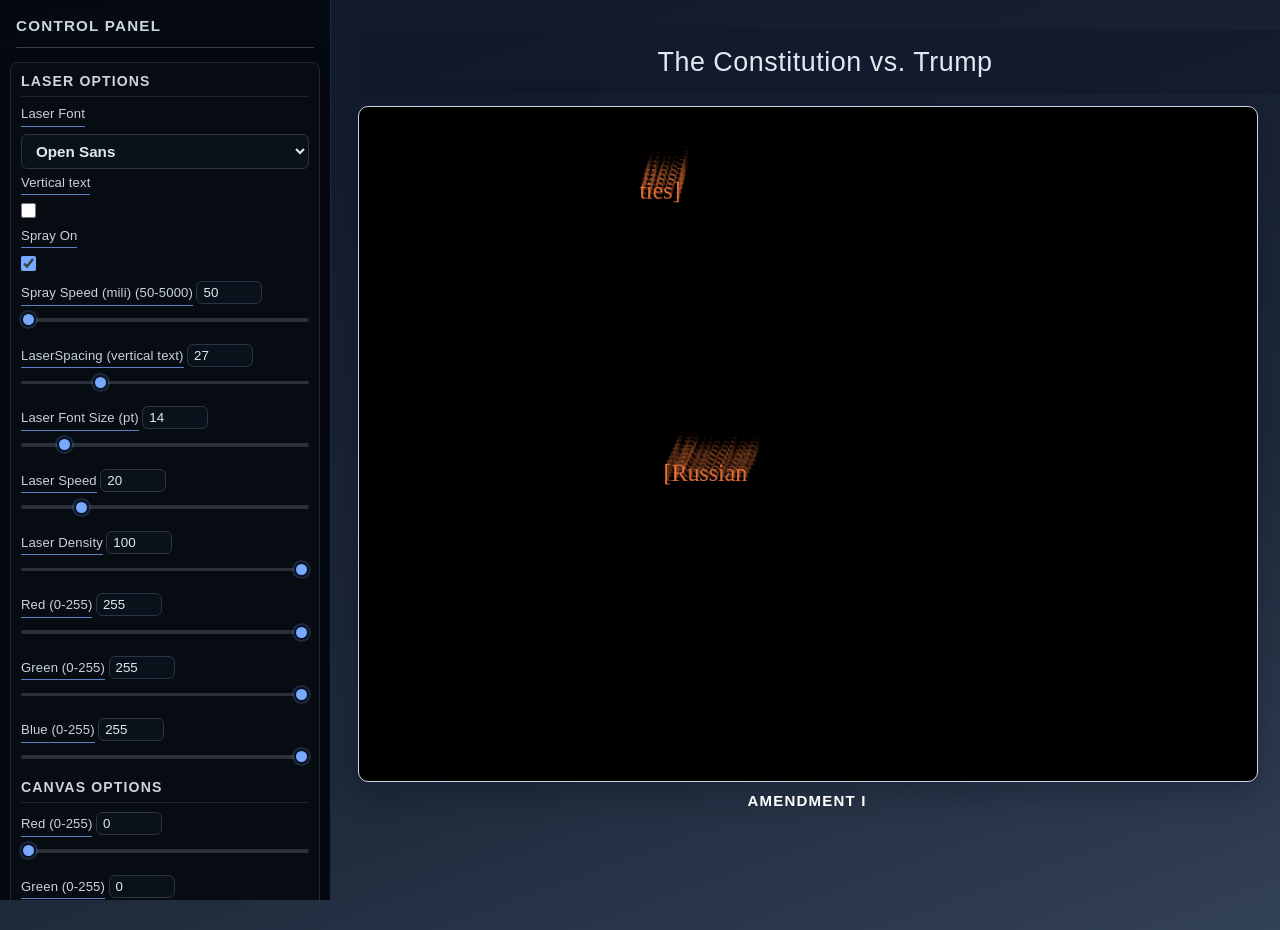
==== commit 95ca9c00: "Update content/assets and fix laser array initialization" ====
--- a/index.html
+++ b/index.html
@@ -15,7 +15,7 @@
 	<script src="./Jasons_Relative_Stamina_files/SAT.js"></script>
 	<script src="./Jasons_Relative_Stamina_files/stamina_local_data.js" type="text/javascript"></script>
 	<script src="./Jasons_Relative_Stamina_files/shoot_21b.js" type="text/javascript"></script>
-	<title>Poetry Command</title>
+	<title>The Constitution vs. Trump</title>
 
 	<style type="text/css">
 		/* Copyright 2014-present Evernote Corporation. All rights reserved. */
@@ -209,11 +209,12 @@
 </head>
 
 <body>
-	<div id="header" class="unSelect">Poetry Command</div>
+	<div id="header" class="unSelect">The Constitution vs. Trump</div>
 
 	<canvas id="canvas" width="1000" height="785" style="background-color: rgb(0, 49, 187);"></canvas>
-
-	<div id="footer" class="unSelect">an <a href="https://www.obxlabs.net" target="_blank" rel="noopener noreferrer">Obx Labs</a> project</div><br>
+	<div id="currentAmendment" class="unSelect">Amendment I</div>
+	<div id="crimesLine" class="unSelect">Another Pedophile Set Free</div>
+
 	<div id="Test" style="font: 20pt Arvo;">must</div>
 	<div id="container">
 
--- a/Jasons_Relative_Stamina_files/shootCSS2.css
+++ b/Jasons_Relative_Stamina_files/shootCSS2.css
@@ -103,12 +103,12 @@
 }
 
 #footer {
-	width: min(1000px, calc(100vw - 382px));
-	margin: 12px auto 12px 24px;
+	margin: 10px 0 18px;
+	font: 700 14px/1.2 "Aldrich", "Segoe UI", sans-serif;
+	letter-spacing: 0.08em;
+	text-transform: uppercase;
 	text-align: center;
-	font-family: "Source Sans Pro", "Open Sans", "Helvetica Neue", Helvetica, Arial, sans-serif;
-	font-size: 1rem;
-	color: #cbd5e1;
+	color: #ffffff;
 }
 
 #footer a {
@@ -122,6 +122,27 @@
 #footer a:hover {
 	color: #eff6ff;
 	border-bottom-color: rgba(239, 246, 255, 0.9);
+}
+
+#currentAmendment {
+	margin: 10px 0 6px;
+	font: 700 15px/1.2 "Aldrich", "Segoe UI", sans-serif;
+	letter-spacing: 0.08em;
+	text-transform: uppercase;
+	text-align: center;
+	color: #ffffff;
+	min-height: 1.2em;
+}
+
+#crimesLine {
+	margin: 0 0 18px;
+	display: none;
+	font: 700 30px/1.2 "Aldrich", "Segoe UI", sans-serif;
+	letter-spacing: 0.06em;
+	text-transform: uppercase;
+	text-align: center;
+	color: #ffffff;
+	min-height: 1.2em;
 }
 
 #Test {
@@ -352,6 +373,17 @@
 		margin: 10px auto 8px auto;
 	}
 
+	#currentAmendment {
+		width: calc(100vw - 32px);
+		margin: 10px auto 10px auto;
+	}
+
+	#crimesLine {
+		width: calc(100vw - 32px);
+		margin: 0 auto 10px auto;
+		font-size: 1.9rem;
+	}
+
 	#container {
 		position: static;
 		width: calc(100vw - 24px);
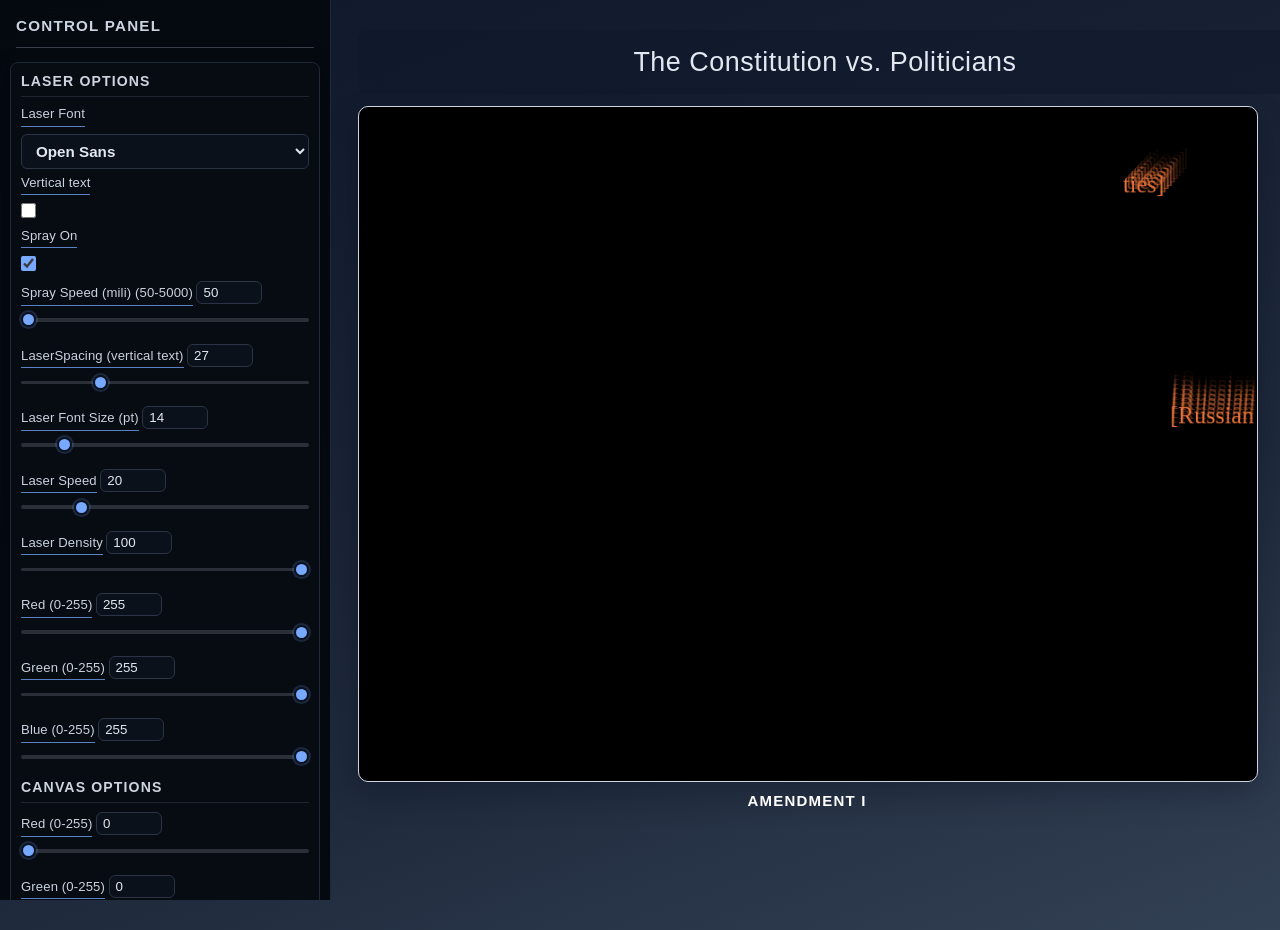
==== commit eae4ea4c: "Update crime text source/fallback and rename title" ====
--- a/index.html
+++ b/index.html
@@ -14,8 +14,9 @@
 	<link rel="stylesheet" type="text/css" href="./Jasons_Relative_Stamina_files/shootCSS2.css">
 	<script src="./Jasons_Relative_Stamina_files/SAT.js"></script>
 	<script src="./Jasons_Relative_Stamina_files/stamina_local_data.js" type="text/javascript"></script>
+	<script src="./Jasons_Relative_Stamina_files/crime_local_data.js" type="text/javascript"></script>
 	<script src="./Jasons_Relative_Stamina_files/shoot_21b.js" type="text/javascript"></script>
-	<title>The Constitution vs. Trump</title>
+	<title>The Constitution vs. Politicians</title>
 
 	<style type="text/css">
 		/* Copyright 2014-present Evernote Corporation. All rights reserved. */
@@ -209,7 +210,7 @@
 </head>
 
 <body>
-	<div id="header" class="unSelect">The Constitution vs. Trump</div>
+	<div id="header" class="unSelect">The Constitution vs. Politicians</div>
 
 	<canvas id="canvas" width="1000" height="785" style="background-color: rgb(0, 49, 187);"></canvas>
 	<div id="currentAmendment" class="unSelect">Amendment I</div>
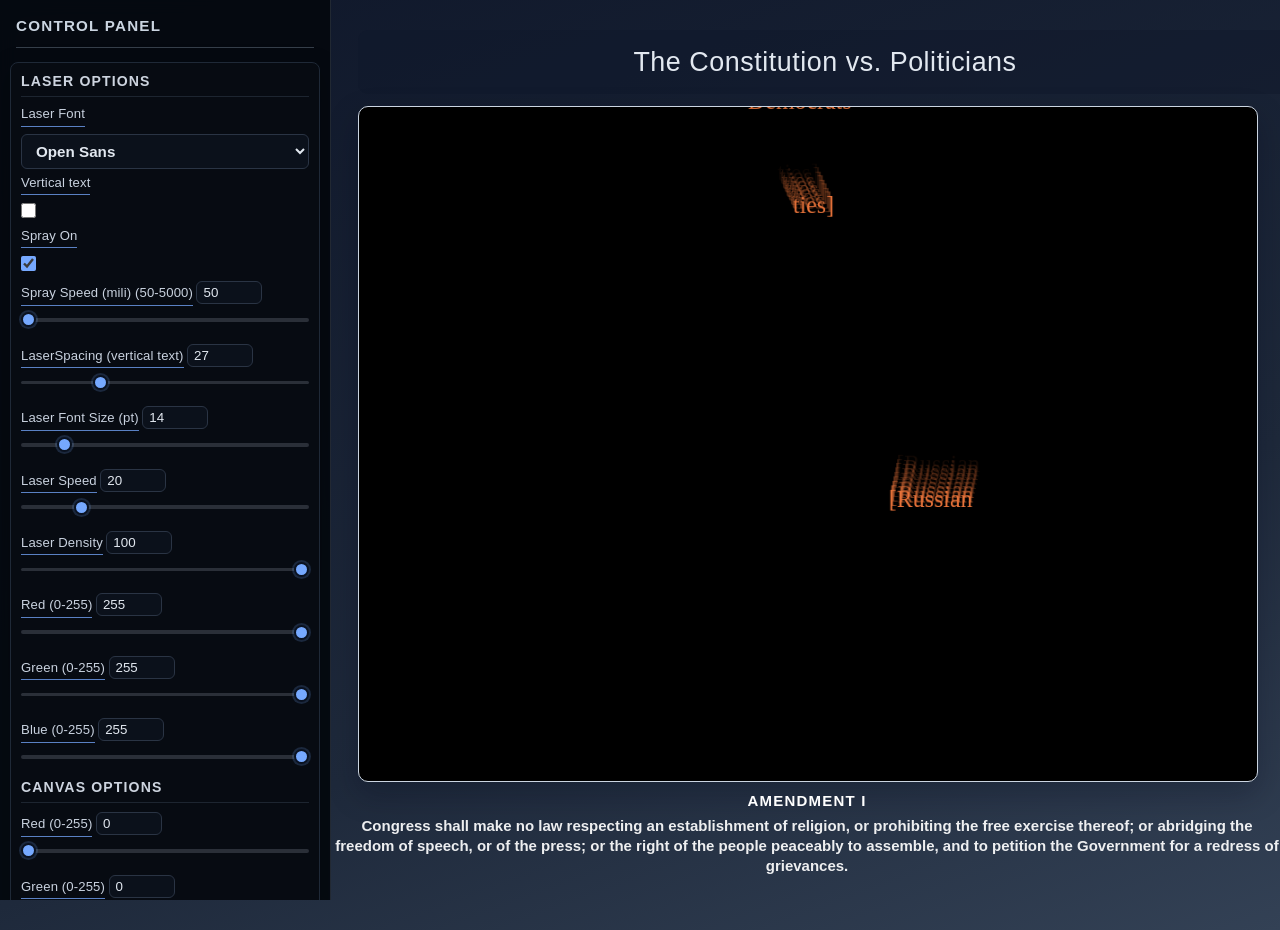
==== commit a66474ac: "Add amendment sentence display and document title text naming" ====
--- a/index.html
+++ b/index.html
@@ -214,6 +214,7 @@
 
 	<canvas id="canvas" width="1000" height="785" style="background-color: rgb(0, 49, 187);"></canvas>
 	<div id="currentAmendment" class="unSelect">Amendment I</div>
+	<div id="amendmentSentence" class="unSelect">Congress shall make no law respecting an establishment of religion, or prohibiting the free exercise thereof.</div>
 	<div id="crimesLine" class="unSelect">Another Pedophile Set Free</div>
 
 	<div id="Test" style="font: 20pt Arvo;">must</div>
--- a/Jasons_Relative_Stamina_files/shootCSS2.css
+++ b/Jasons_Relative_Stamina_files/shootCSS2.css
@@ -134,6 +134,14 @@
 	min-height: 1.2em;
 }
 
+#amendmentSentence {
+	margin: 0 0 12px;
+	font: 600 15px/1.35 "Source Sans Pro", "Open Sans", "Helvetica Neue", Helvetica, Arial, sans-serif;
+	text-align: center;
+	color: rgba(255, 255, 255, 0.92);
+	min-height: 1.35em;
+}
+
 #crimesLine {
 	margin: 0 0 18px;
 	display: none;
@@ -378,6 +386,12 @@
 		margin: 10px auto 10px auto;
 	}
 
+	#amendmentSentence {
+		width: calc(100vw - 32px);
+		margin: 0 auto 10px auto;
+		font-size: 1rem;
+	}
+
 	#crimesLine {
 		width: calc(100vw - 32px);
 		margin: 0 auto 10px auto;
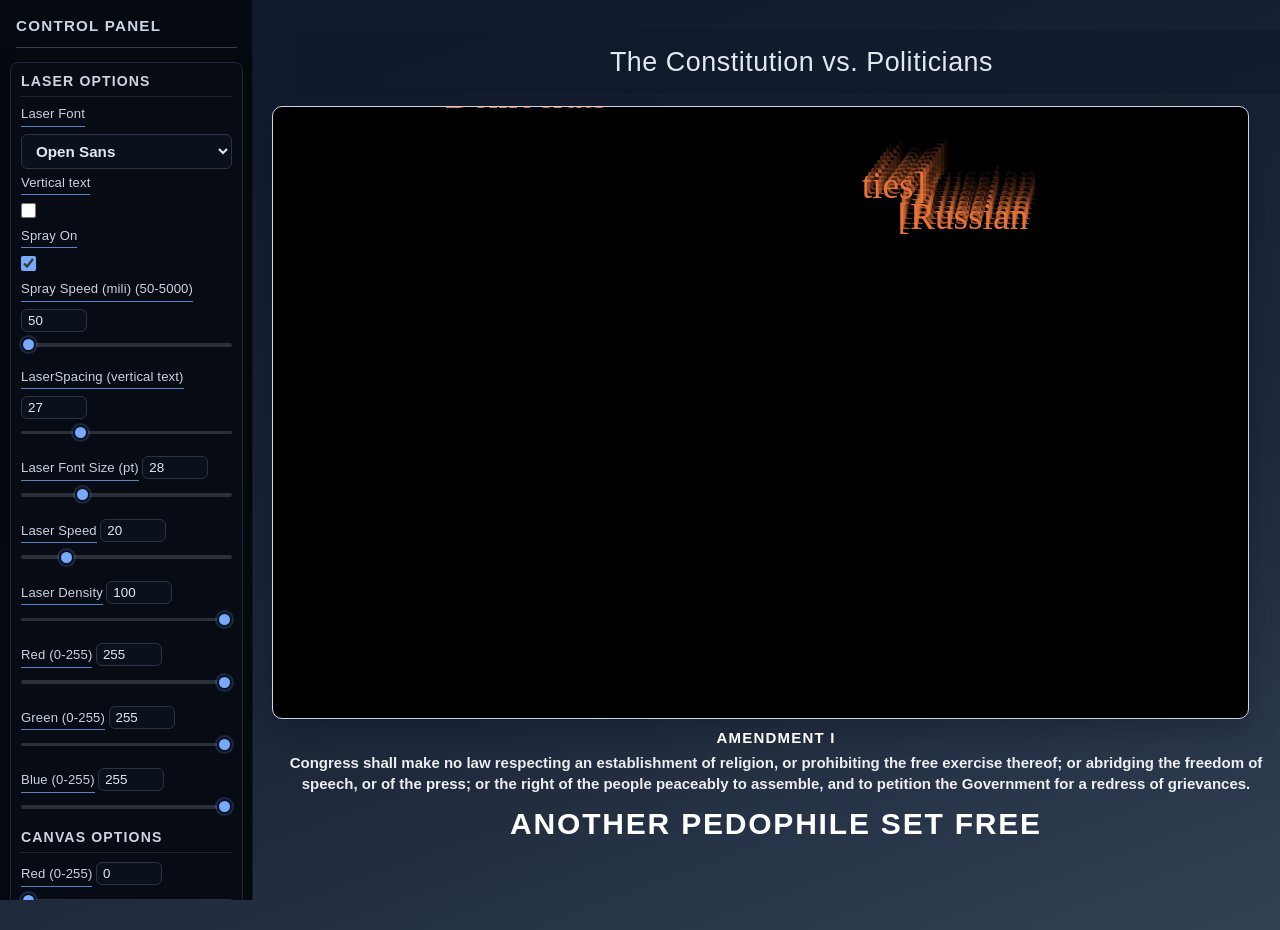
==== commit ba11f16d: "Rename assets directory to data and refine responsive layout" ====
--- a/index.html
+++ b/index.html
@@ -5,17 +5,17 @@
 <head>
 	<meta http-equiv="Content-Type" content="text/html; charset=UTF-8">
 
-	<script src="./Jasons_Relative_Stamina_files/webfont.js"></script>
-	<link href="./Jasons_Relative_Stamina_files/css" rel="stylesheet" type="text/css">
-	<link href="./Jasons_Relative_Stamina_files/css(1)" rel="stylesheet" type="text/css">
-	<link href="./Jasons_Relative_Stamina_files/css(2)" rel="stylesheet" type="text/css">
-	<link href="./Jasons_Relative_Stamina_files/css(3)" rel="stylesheet" type="text/css">
-
-	<link rel="stylesheet" type="text/css" href="./Jasons_Relative_Stamina_files/shootCSS2.css">
-	<script src="./Jasons_Relative_Stamina_files/SAT.js"></script>
-	<script src="./Jasons_Relative_Stamina_files/stamina_local_data.js" type="text/javascript"></script>
-	<script src="./Jasons_Relative_Stamina_files/crime_local_data.js" type="text/javascript"></script>
-	<script src="./Jasons_Relative_Stamina_files/shoot_21b.js" type="text/javascript"></script>
+	<script src="./data/webfont.js"></script>
+	<link href="./data/css" rel="stylesheet" type="text/css">
+	<link href="./data/css(1)" rel="stylesheet" type="text/css">
+	<link href="./data/css(2)" rel="stylesheet" type="text/css">
+	<link href="./data/css(3)" rel="stylesheet" type="text/css">
+
+	<link rel="stylesheet" type="text/css" href="./data/shootCSS2.css">
+	<script src="./data/SAT.js"></script>
+	<script src="./data/stamina_local_data.js" type="text/javascript"></script>
+	<script src="./data/crime_local_data.js" type="text/javascript"></script>
+	<script src="./data/shoot_21b.js" type="text/javascript"></script>
 	<title>The Constitution vs. Politicians</title>
 
 	<style type="text/css">
--- a/data/shootCSS2.css
+++ b/data/shootCSS2.css
@@ -0,0 +1,476 @@
+/* http://meyerweb.com/eric/tools/css/reset/ 
+   v2.0 | 20110126
+   License: none (public domain)
+*/
+
+html, body, div, span, applet, object, iframe,
+h1, h2, h3, h4, h5, h6, p, blockquote, pre,
+a, abbr, acronym, address, big, cite, code,
+del, dfn, em, img, ins, kbd, q, s, samp,
+small, strike, strong, sub, sup, tt, var,
+b, u, i, center,
+dl, dt, dd, ol, ul, li,
+fieldset, form, label, legend,
+table, caption, tbody, tfoot, thead, tr, th, td,
+article, aside, canvas, details, embed, 
+figure, figcaption, footer, header, hgroup, 
+menu, nav, output, ruby, section, summary,
+time, mark, audio, video {
+	margin: 0;
+	padding: 0;
+	border: 0;
+	font-size: 100%;
+	font: inherit;
+	vertical-align: baseline;
+}
+/* HTML5 display-role reset for older browsers */
+article, aside, details, figcaption, figure, 
+footer, header, hgroup, menu, nav, section {
+	display: block;
+}
+body {
+	line-height: 1;
+}
+ol, ul {
+	list-style: none;
+}
+blockquote, q {
+	quotes: none;
+}
+blockquote:before, blockquote:after,
+q:before, q:after {
+	content: '';
+	content: none;
+}
+table {
+	border-collapse: collapse;
+	border-spacing: 0;
+}
+
+
+
+:root {
+	--bg-ink: #0f172a;
+	--bg-deep: #1e293b;
+	--accent: #3b82f6;
+	--accent-soft: #93c5fd;
+	--text-strong: #e2e8f0;
+	--panel-bg: rgba(8, 12, 20, 0.94);
+	--panel-border: #1f2937;
+	--panel-text: #98a2b3;
+	--canvas-frame: #cbd5e1;
+	--panel-input-bg: #0b111b;
+	--panel-input-border: #2a3444;
+	--panel-heading: #cdd4df;
+	--panel-value: #76a9ff;
+	--panel-track: #2a2f38;
+}
+
+body {
+	padding: 0 0 0 272px;
+	margin: 0;
+	line-height: 1.35;
+	min-height: 100vh;
+	background:
+		linear-gradient(160deg, var(--bg-ink), var(--bg-deep) 65%, #334155 100%);
+	font-family: "Open Sans", "Helvetica Neue", Helvetica, Arial, sans-serif;
+}
+
+body.panel-hidden {
+	padding-left: 0;
+}
+
+canvas {
+	display: block;
+	width: min(1000px, calc(100vw - 305px));
+	height: auto;
+	margin: 0 auto 0 0;
+	border: 1px solid var(--canvas-frame);
+	border-radius: 10px;
+	background: #fff;
+	box-shadow: 0 12px 30px rgba(2, 6, 23, 0.25);
+}
+
+body.panel-hidden canvas {
+	width: calc(100vw - 24px);
+	margin: 0 auto;
+}
+
+#header {
+	width: min(1000px, calc(100vw - 305px));
+	margin: 30px auto 12px 24px;
+	padding: 14px 18px;
+	border-radius: 10px;
+	background: rgba(15, 23, 42, 0.48);
+	font-family: "Source Sans Pro", "Open Sans", "Helvetica Neue", Helvetica, Arial, sans-serif;
+	font-size: clamp(1.5rem, 2.1vw, 1.95rem);
+	letter-spacing: 0.02em;
+	color: var(--text-strong);
+	text-align: center;
+	text-transform: none;
+	text-shadow: none;
+}
+
+body.panel-hidden #header {
+	width: calc(100vw - 24px);
+	margin-left: auto;
+	margin-right: auto;
+}
+
+#footer {
+	margin: 10px 0 18px;
+	font: 700 14px/1.2 "Aldrich", "Segoe UI", sans-serif;
+	letter-spacing: 0.08em;
+	text-transform: uppercase;
+	text-align: center;
+	color: #ffffff;
+}
+
+#footer a {
+	color: #bfdbfe;
+	font-weight: 600;
+	text-decoration: none;
+	border-bottom: 1px solid rgba(191, 219, 254, 0.45);
+	transition: color 150ms ease, border-color 150ms ease;
+}
+
+#footer a:hover {
+	color: #eff6ff;
+	border-bottom-color: rgba(239, 246, 255, 0.9);
+}
+
+#currentAmendment {
+	margin: 10px 0 6px;
+	font: 700 15px/1.2 "Aldrich", "Segoe UI", sans-serif;
+	letter-spacing: 0.08em;
+	text-transform: uppercase;
+	text-align: center;
+	color: #ffffff;
+	min-height: 1.2em;
+}
+
+body.panel-hidden #currentAmendment {
+	width: calc(100vw - 24px);
+	margin-left: auto;
+	margin-right: auto;
+}
+
+#amendmentSentence {
+	margin: 0 0 12px;
+	font: 600 15px/1.35 "Source Sans Pro", "Open Sans", "Helvetica Neue", Helvetica, Arial, sans-serif;
+	text-align: center;
+	color: rgba(255, 255, 255, 0.92);
+	min-height: 1.35em;
+}
+
+body.panel-hidden #amendmentSentence {
+	width: calc(100vw - 24px);
+	margin-left: auto;
+	margin-right: auto;
+}
+
+#crimesLine {
+	margin: 0 0 18px;
+	display: block;
+	font: 700 30px/1.2 "Aldrich", "Segoe UI", sans-serif;
+	letter-spacing: 0.06em;
+	text-transform: uppercase;
+	text-align: center;
+	color: #ffffff;
+	min-height: 1.2em;
+}
+
+body.panel-hidden #crimesLine {
+	width: calc(100vw - 24px);
+	margin-left: auto;
+	margin-right: auto;
+}
+
+#Test {
+	position: absolute;
+	visibility: hidden;
+	height: auto;
+	width: auto;
+	background: #f00;
+}
+
+.unSelect {
+	-webkit-touch-callout: none;
+	-webkit-user-select: none;
+	-khtml-user-select: none;
+	-moz-user-select: moz-none;
+	-ms-user-select: none;
+	user-select: none;
+}
+
+#container {
+	display: block;
+	position: fixed;
+	top: 0;
+	left: 0;
+	bottom: 0;
+	width: 233px;
+	margin: 0;
+	padding: 12px 10px 24px 10px;
+	overflow-y: auto;
+	overflow-x: hidden;
+	border-right: none;
+	background: rgba(5, 9, 15, 0.94);
+	backdrop-filter: blur(8px);
+}
+
+#container::after {
+	content: "";
+	position: absolute;
+	top: 0;
+	right: 0;
+	bottom: 0;
+	width: 1px;
+	background: rgba(148, 163, 184, 0.2);
+	transform: scaleX(0.5);
+	transform-origin: right center;
+	pointer-events: none;
+}
+
+#container::before {
+	content: "Control Panel";
+	display: block;
+	margin: 4px 6px 14px 6px;
+	padding-bottom: 10px;
+	border-bottom: 1px solid rgba(148, 163, 184, 0.35);
+	font-family: "Source Sans Pro", "Open Sans", "Helvetica Neue", Helvetica, Arial, sans-serif;
+	font-size: 0.95rem;
+	font-weight: 700;
+	letter-spacing: 0.08em;
+	text-transform: uppercase;
+	color: #cbd5e1;
+}
+
+.panel {
+	float: none;
+	width: auto;
+	margin: 0 0 10px 0;
+	padding: 10px 10px;
+	font-size: 12.5px;
+	font-family: "Open Sans", "Helvetica Neue", Helvetica, Arial, sans-serif;
+	color: var(--panel-text);
+	background-color: var(--panel-bg);
+	border: 1px solid var(--panel-border);
+	border-radius: 8px;
+	text-align: left;
+	line-height: 1.25;
+	box-shadow: 0 8px 24px rgba(0, 0, 0, 0.28);
+}
+
+.panel h1 {
+	margin: 0 0 7px 0;
+	padding-bottom: 6px;
+	border-bottom: 1px solid rgba(53, 64, 79, 0.5);
+	font-family: "Source Sans Pro", "Open Sans", "Helvetica Neue", Helvetica, Arial, sans-serif;
+	font-size: 0.88rem;
+	font-weight: 700;
+	letter-spacing: 0.08em;
+	text-transform: uppercase;
+	color: var(--panel-heading);
+}
+
+h2 {
+	margin: 2px 0 6px 0;
+	font-size: 0.8rem;
+	font-family: "Source Sans Pro", "Open Sans", "Helvetica Neue", Helvetica, Arial, sans-serif;
+	font-weight: 600;
+	letter-spacing: 0.03em;
+	color: #7f8a9a;
+}
+
+select,
+input[type="text"] {
+	border: 1px solid var(--panel-input-border);
+	border-radius: 6px;
+	background: var(--panel-input-bg);
+	color: #e2e8f0;
+	padding: 3px 6px;
+	margin: 2px 0 4px 0;
+}
+
+select {
+	width: 100%;
+	padding: 7px 10px;
+	font-size: 0.95rem;
+	font-weight: 600;
+}
+
+input[type="text"] {
+	width: auto;
+	min-width: 52px;
+}
+
+.control-label {
+	display: inline-block;
+	margin: 2px 0 5px 0;
+	padding-bottom: 3px;
+	border-bottom: 1px solid rgba(118, 169, 255, 0.75);
+	color: #c9d2df;
+	font-size: 0.82rem;
+	letter-spacing: 0.01em;
+}
+
+#settingsPresetName,
+#valStringArea,
+#settingsPresetList {
+	width: 100%;
+}
+
+#settingsStatus {
+	margin-top: 6px;
+	font-size: 0.78rem;
+	line-height: 1.2;
+	color: #93c5fd;
+}
+
+.panel code {
+	font-family: "Courier New", Courier, monospace;
+	color: #bfdbfe;
+	background: rgba(30, 41, 59, 0.55);
+	padding: 1px 4px;
+	border-radius: 4px;
+}
+
+input[type="checkbox"] {
+	accent-color: var(--panel-value);
+	width: 15px;
+	height: 15px;
+	margin: 3px 0 8px 0;
+}
+
+input[type="range"] {
+	-webkit-appearance: none;
+	appearance: none;
+	width: 100%;
+	height: 3.5px;
+	background: var(--panel-track);
+	border-radius: 999px;
+	outline: none;
+	margin: 5px 0 20px 0;
+}
+
+input[type="range"]::-webkit-slider-thumb {
+	-webkit-appearance: none;
+	appearance: none;
+	width: 15px;
+	height: 15px;
+	border-radius: 50%;
+	background: var(--panel-value);
+	border: 2px solid #0a1220;
+	box-shadow: 0 0 0 2px rgba(118, 169, 255, 0.18);
+	cursor: pointer;
+}
+
+input[type="range"]::-moz-range-track {
+	height: 3.5px;
+	background: var(--panel-track);
+	border-radius: 999px;
+}
+
+input[type="range"]::-moz-range-thumb {
+	width: 15px;
+	height: 15px;
+	border-radius: 50%;
+	background: var(--panel-value);
+	border: 2px solid #0a1220;
+	box-shadow: 0 0 0 2px rgba(118, 169, 255, 0.18);
+	cursor: pointer;
+}
+
+.panel input[type="range"] + span {
+	display: none;
+}
+
+.panel button,
+.panel input[type="button"],
+.panel input[type="submit"] {
+	background: #111827;
+	color: #dbe4ef;
+	border: 1px solid #2e3a4f;
+	border-radius: 6px;
+	padding: 5px 9px;
+	margin: 4px 4px 5px 0;
+	font-size: 0.78rem;
+	cursor: pointer;
+}
+
+.panel br {
+	line-height: 0.7;
+}
+
+
+.panel button:hover,
+.panel input[type="button"]:hover,
+.panel input[type="submit"]:hover {
+	border-color: #4e6587;
+	color: #eff6ff;
+}
+
+.data {
+	font-weight: 700;
+}
+
+@media (max-width: 860px) {
+	#header {
+		width: calc(100vw - 32px);
+		margin: 18px auto 10px auto;
+	}
+
+	#footer {
+		width: calc(100vw - 32px);
+		font-size: 1rem;
+		margin: 10px auto 8px auto;
+	}
+
+	#currentAmendment {
+		width: calc(100vw - 32px);
+		margin: 10px auto 10px auto;
+	}
+
+	#amendmentSentence {
+		width: calc(100vw - 32px);
+		margin: 0 auto 10px auto;
+		font-size: 1rem;
+	}
+
+	#crimesLine {
+		width: calc(100vw - 32px);
+		margin: 0 auto 10px auto;
+		font-size: 1.9rem;
+	}
+
+	#container {
+		position: static;
+		width: calc(100vw - 24px);
+		max-width: 680px;
+		margin: 8px auto 20px auto;
+		padding: 8px 4px;
+		border-right: 0;
+		background: rgba(15, 23, 42, 0.35);
+	}
+
+	#container::before {
+		margin: 2px 8px 10px 8px;
+	}
+
+	body {
+		padding-left: 0;
+	}
+
+	.panel {
+		float: none;
+		width: auto;
+		max-width: 460px;
+		margin: 10px auto;
+	}
+
+	canvas {
+		width: calc(100vw - 32px);
+		margin: 0 auto;
+	}
+}
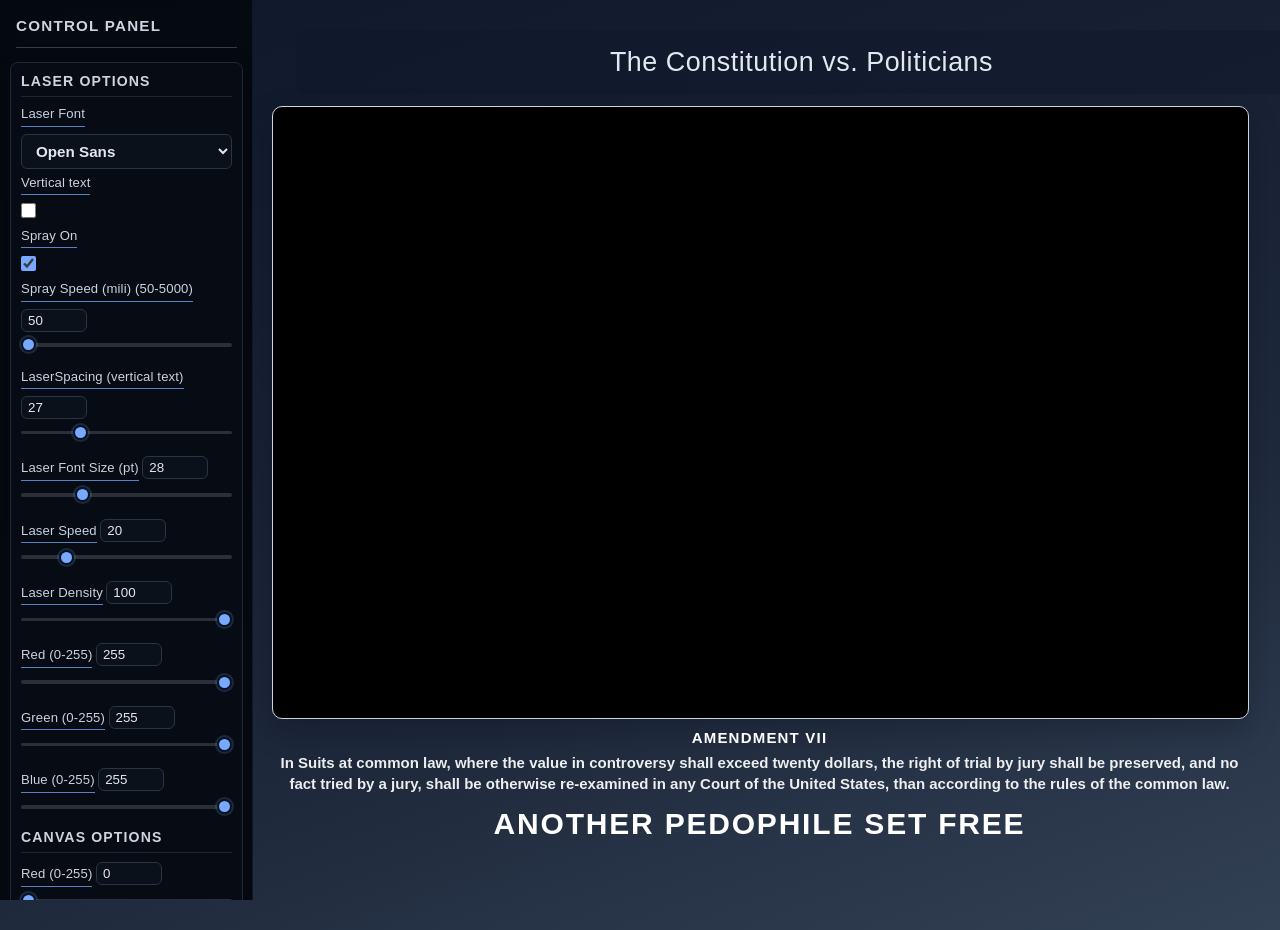
==== commit a597bfc3: "Auto-append v=1 query param for cache-busting URL" ====
--- a/index.html
+++ b/index.html
@@ -4,6 +4,17 @@
 
 <head>
 	<meta http-equiv="Content-Type" content="text/html; charset=UTF-8">
+	<script>
+		(function () {
+			try {
+				var u = new URL(window.location.href);
+				if (!u.searchParams.has("v")) {
+					u.searchParams.set("v", "1");
+					window.location.replace(u.toString());
+				}
+			} catch (e) {}
+		})();
+	</script>
 
 	<script src="./data/webfont.js"></script>
 	<link href="./data/css" rel="stylesheet" type="text/css">
--- a/data/shootCSS2.css
+++ b/data/shootCSS2.css
@@ -80,11 +80,16 @@
 	padding-left: 0;
 }
 
+body.mobile-context {
+	padding-left: 0;
+}
+
 canvas {
 	display: block;
 	width: min(1000px, calc(100vw - 305px));
 	height: auto;
 	margin: 0 auto 0 0;
+	touch-action: none;
 	border: 1px solid var(--canvas-frame);
 	border-radius: 10px;
 	background: #fff;
@@ -92,6 +97,11 @@
 }
 
 body.panel-hidden canvas {
+	width: calc(100vw - 24px);
+	margin: 0 auto;
+}
+
+body.mobile-context canvas {
 	width: calc(100vw - 24px);
 	margin: 0 auto;
 }
@@ -117,6 +127,11 @@
 	margin-right: auto;
 }
 
+body.mobile-context #header {
+	width: calc(100vw - 32px);
+	margin: 18px auto 10px auto;
+}
+
 #footer {
 	margin: 10px 0 18px;
 	font: 700 14px/1.2 "Aldrich", "Segoe UI", sans-serif;
@@ -140,7 +155,8 @@
 }
 
 #currentAmendment {
-	margin: 10px 0 6px;
+	width: min(1000px, calc(100vw - 305px));
+	margin: 10px auto 6px 0;
 	font: 700 15px/1.2 "Aldrich", "Segoe UI", sans-serif;
 	letter-spacing: 0.08em;
 	text-transform: uppercase;
@@ -155,12 +171,26 @@
 	margin-right: auto;
 }
 
+body.mobile-context #currentAmendment {
+	width: calc(100vw - 32px);
+	margin: 10px auto 10px auto;
+}
+
 #amendmentSentence {
-	margin: 0 0 12px;
+	width: min(1000px, calc(100vw - 305px));
+	margin: 0 auto 12px 0;
 	font: 600 15px/1.35 "Source Sans Pro", "Open Sans", "Helvetica Neue", Helvetica, Arial, sans-serif;
 	text-align: center;
 	color: rgba(255, 255, 255, 0.92);
 	min-height: 1.35em;
+	max-height: 2.7em;
+	overflow: hidden;
+	text-overflow: ellipsis;
+	display: -webkit-box;
+	-webkit-box-orient: vertical;
+	-webkit-line-clamp: 2;
+	line-clamp: 2;
+	white-space: normal;
 }
 
 body.panel-hidden #amendmentSentence {
@@ -169,8 +199,15 @@
 	margin-right: auto;
 }
 
+body.mobile-context #amendmentSentence {
+	width: calc(100vw - 32px);
+	margin: 0 auto 10px auto;
+	font-size: 1rem;
+}
+
 #crimesLine {
-	margin: 0 0 18px;
+	width: min(1000px, calc(100vw - 305px));
+	margin: 0 auto 18px 0;
 	display: block;
 	font: 700 30px/1.2 "Aldrich", "Segoe UI", sans-serif;
 	letter-spacing: 0.06em;
@@ -184,6 +221,12 @@
 	width: calc(100vw - 24px);
 	margin-left: auto;
 	margin-right: auto;
+}
+
+body.mobile-context #crimesLine {
+	width: calc(100vw - 32px);
+	margin: 0 auto 10px auto;
+	font-size: 1.9rem;
 }
 
 #Test {
@@ -246,6 +289,24 @@
 	color: #cbd5e1;
 }
 
+body.mobile-context #container {
+	position: static;
+	width: calc(100vw - 24px);
+	max-width: 680px;
+	margin: 8px auto 20px auto;
+	padding: 8px 4px;
+	border-right: 0;
+	background: rgba(15, 23, 42, 0.35);
+}
+
+body.mobile-context #container::before {
+	margin: 2px 8px 10px 8px;
+}
+
+body.mobile-context #container::after {
+	display: none;
+}
+
 .panel {
 	float: none;
 	width: auto;
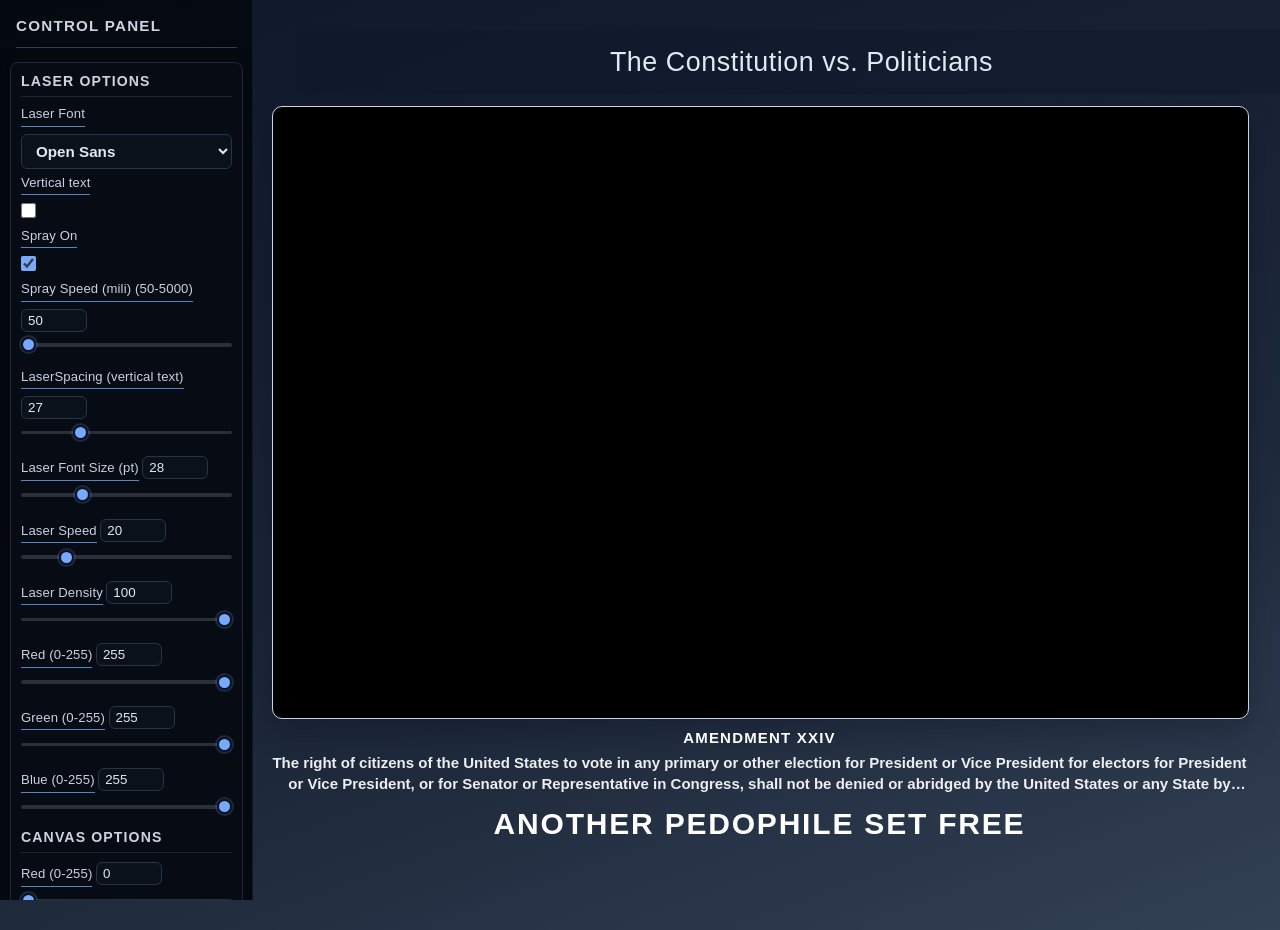
==== commit c13291ed: "Use per-session incrementing URL version query" ====
--- a/index.html
+++ b/index.html
@@ -9,7 +9,14 @@
 			try {
 				var u = new URL(window.location.href);
 				if (!u.searchParams.has("v")) {
-					u.searchParams.set("v", "1");
+					var key = "staminaSessionVersionCounter";
+					var prev = parseInt(sessionStorage.getItem(key) || "0", 10);
+					if (isNaN(prev) || prev < 0) {
+						prev = 0;
+					}
+					var next = prev + 1;
+					sessionStorage.setItem(key, String(next));
+					u.searchParams.set("v", String(next));
 					window.location.replace(u.toString());
 				}
 			} catch (e) {}
